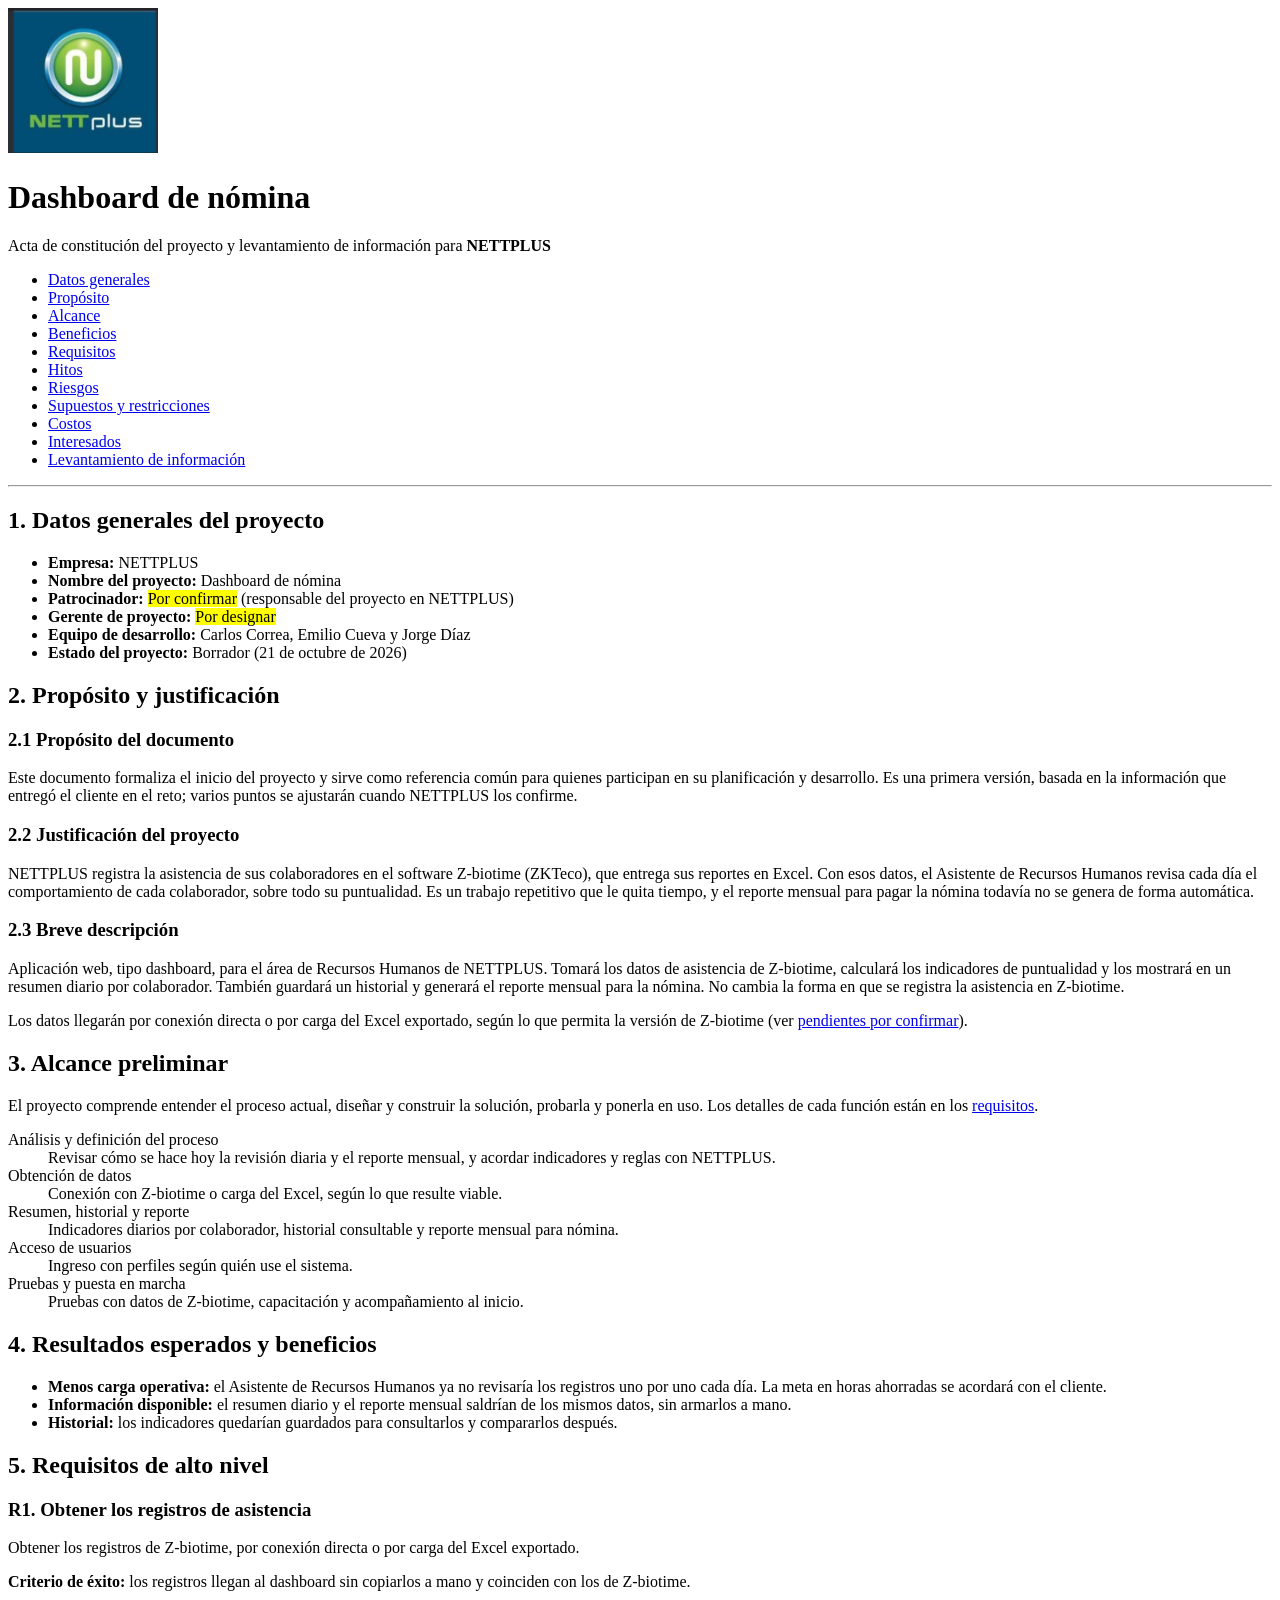
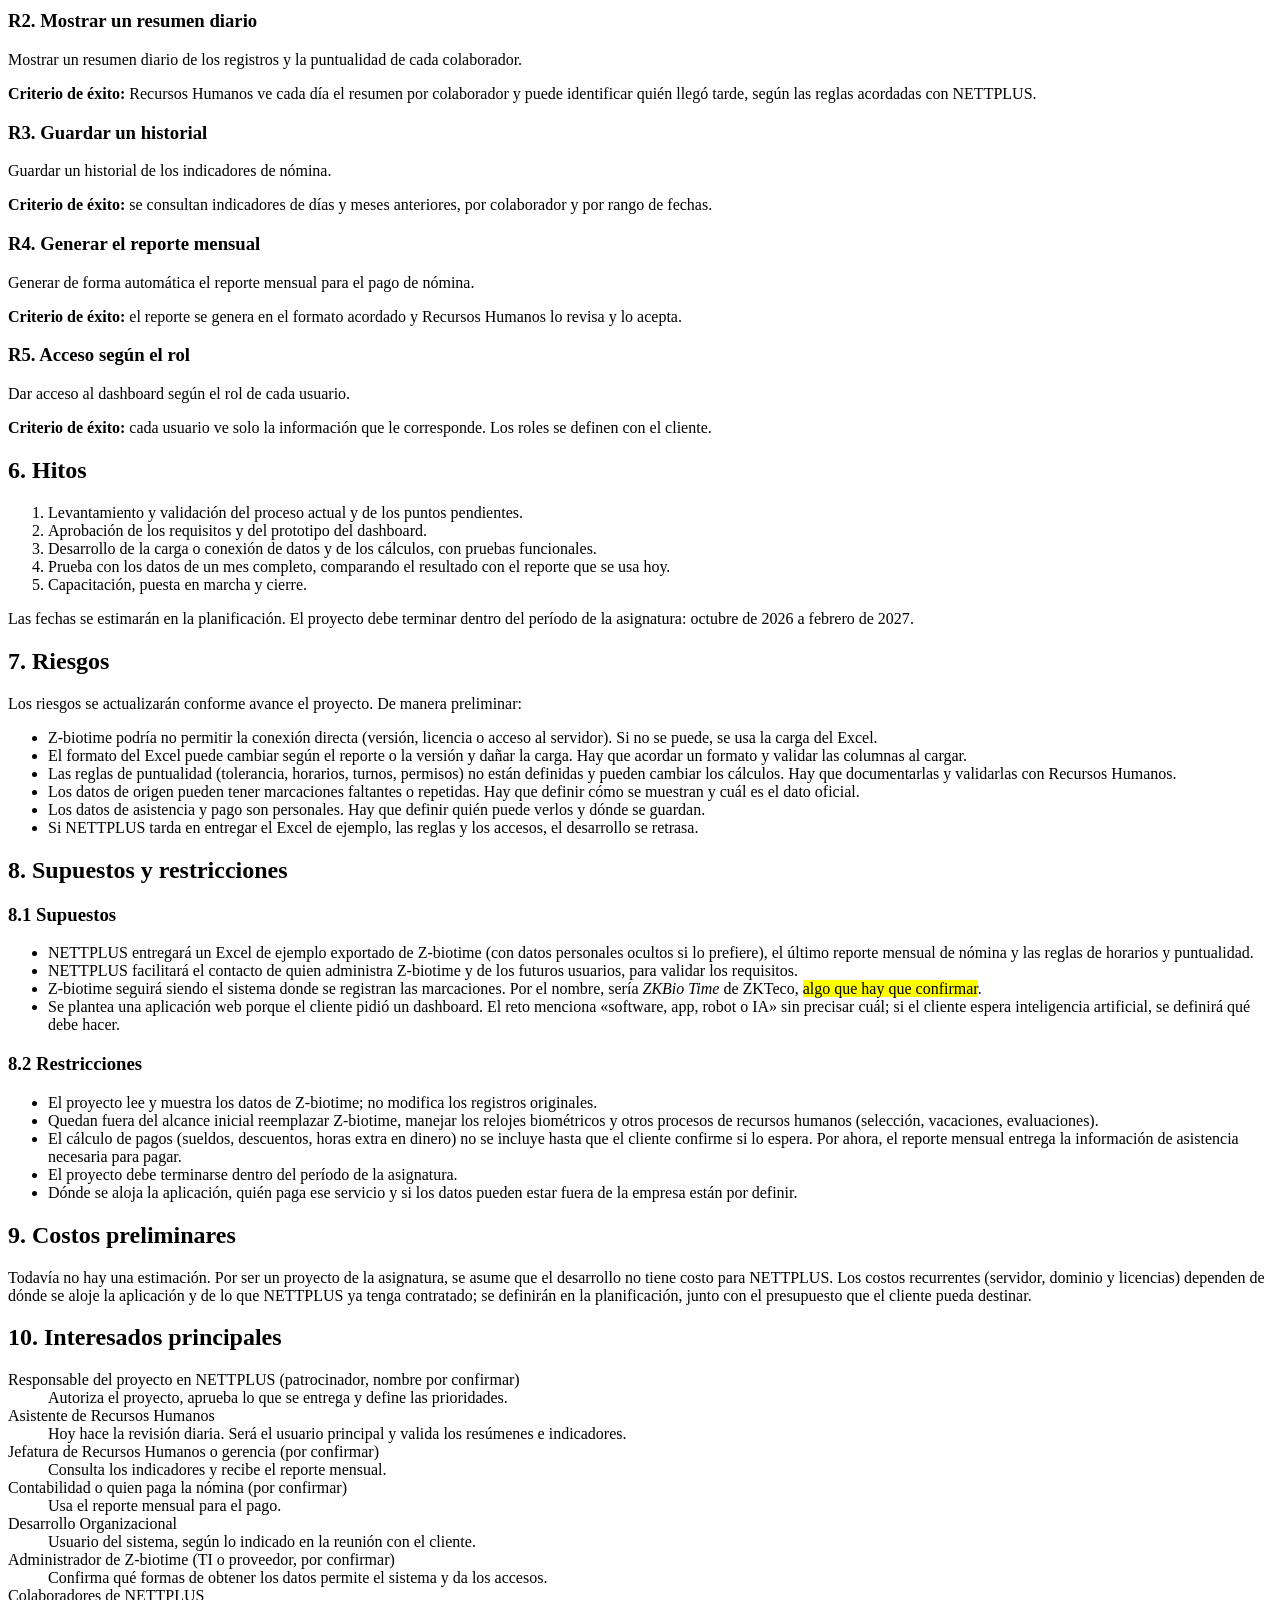
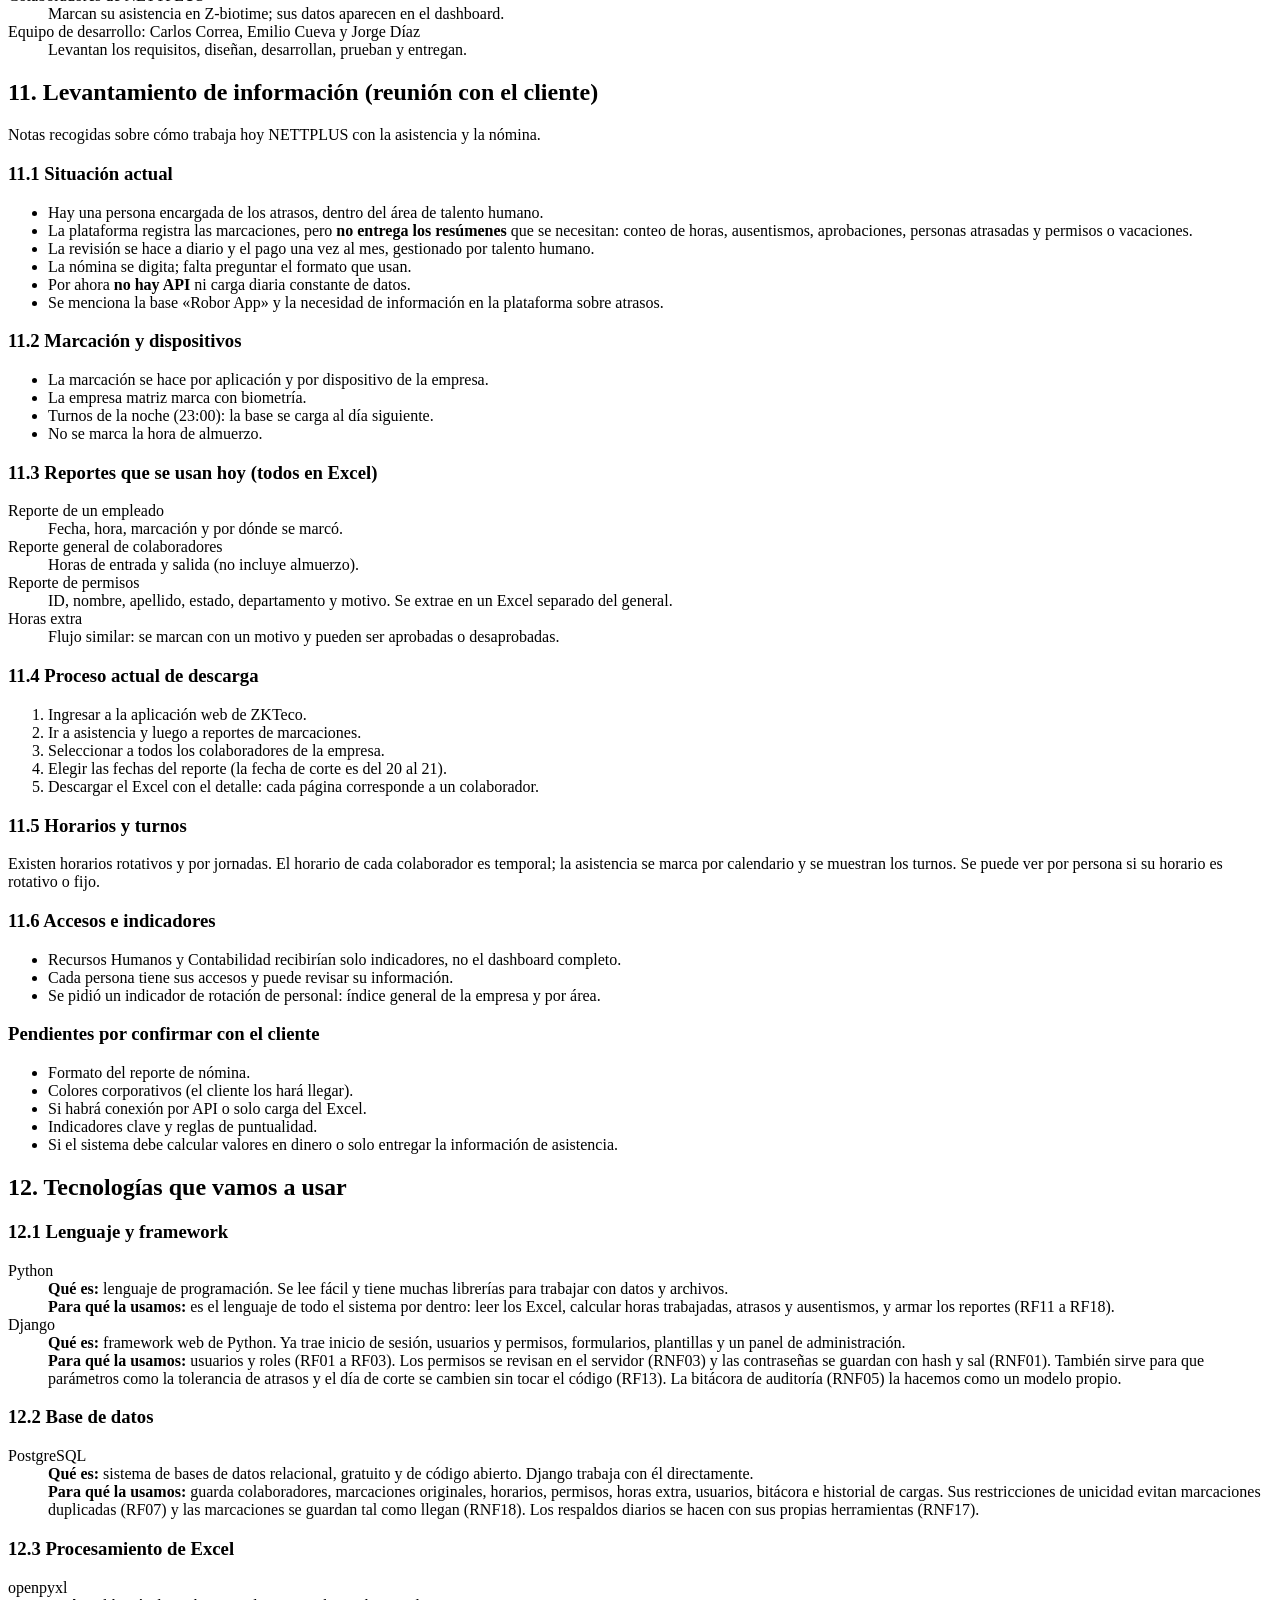
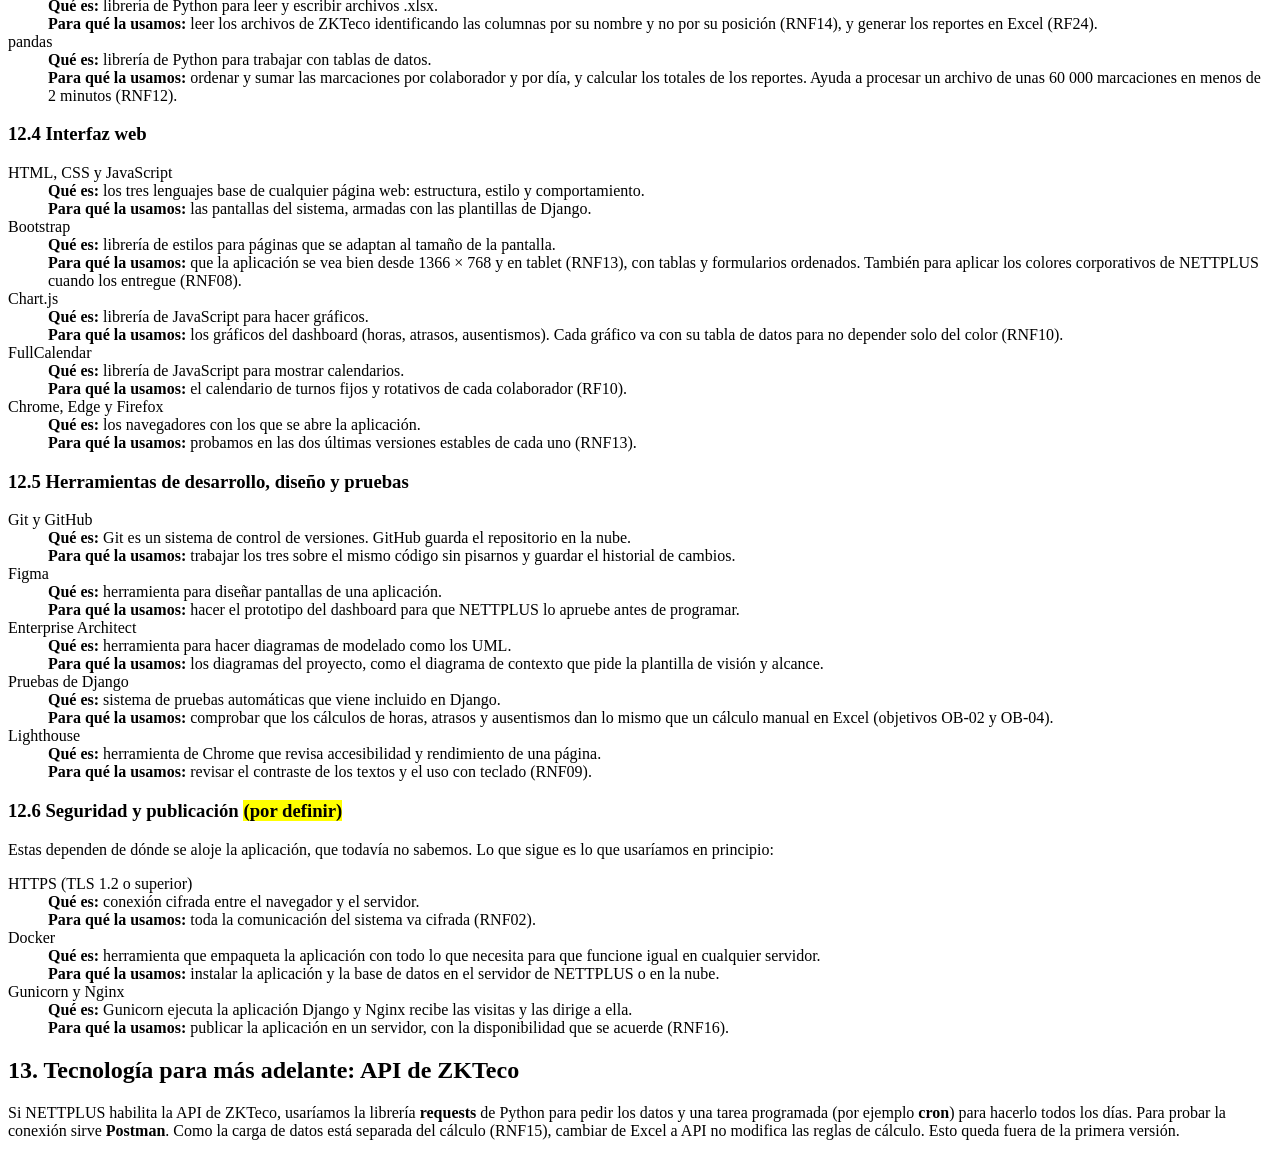
==== proyectoweb/index.html @ 92bdc008 "agrego index.html con el acta y el levantamiento de informacion" ====
<!DOCTYPE html>
<html lang="es">
<head>
  <meta charset="UTF-8">
  <meta name="viewport" content="width=device-width, initial-scale=1.0">
  <title>Dashboard de nómina – NETTPLUS</title>
</head>
<body>

  <header id="inicio">
    <img src="img/Logo.png" alt="Logo del proyecto" width="150">
    <h1>Dashboard de nómina</h1>
    <p>Acta de constitución del proyecto y levantamiento de información para <strong>NETTPLUS</strong></p>

    <nav>
      <ul>
        <li><a href="#datos-generales">Datos generales</a></li>
        <li><a href="#proposito">Propósito</a></li>
        <li><a href="#alcance">Alcance</a></li>
        <li><a href="#beneficios">Beneficios</a></li>
        <li><a href="#requisitos">Requisitos</a></li>
        <li><a href="#hitos">Hitos</a></li>
        <li><a href="#riesgos">Riesgos</a></li>
        <li><a href="#supuestos">Supuestos y restricciones</a></li>
        <li><a href="#costos">Costos</a></li>
        <li><a href="#interesados">Interesados</a></li>
        <li><a href="#levantamiento">Levantamiento de información</a></li>
      </ul>
    </nav>
  </header>
  <hr>
  <main>

    <section id="datos-generales">
      <h2>1. Datos generales del proyecto</h2>
      <ul>
        <li><strong>Empresa:</strong> NETTPLUS</li>
        <li><strong>Nombre del proyecto:</strong> Dashboard de nómina</li>
        <li><strong>Patrocinador:</strong> <mark>Por confirmar</mark> (responsable del proyecto en NETTPLUS)</li>
        <li><strong>Gerente de proyecto:</strong> <mark>Por designar</mark></li>
        <li><strong>Equipo de desarrollo:</strong> Carlos Correa, Emilio Cueva y Jorge Díaz</li>
        <li><strong>Estado del proyecto:</strong> Borrador (<time datetime="2026-10-21">21 de octubre de 2026</time>)</li>
      </ul>
    </section>

    <section id="proposito">
      <h2>2. Propósito y justificación</h2>

      <article>
        <h3>2.1 Propósito del documento</h3>
        <p>
          Este documento formaliza el inicio del proyecto y sirve como referencia común para quienes participan en su
          planificación y desarrollo. Es una primera versión, basada en la información que entregó el cliente en el reto;
          varios puntos se ajustarán cuando NETTPLUS los confirme.
        </p>
      </article>

      <article>
        <h3>2.2 Justificación del proyecto</h3>
        <p>
          NETTPLUS registra la asistencia de sus colaboradores en el software Z-biotime (ZKTeco), que entrega sus reportes en
          Excel. Con esos datos, el Asistente de Recursos Humanos revisa cada día el comportamiento de cada colaborador,
          sobre todo su puntualidad. Es un trabajo repetitivo que le quita tiempo, y el reporte mensual para pagar la
          nómina todavía no se genera de forma automática.
        </p>
      </article>

      <article>
        <h3>2.3 Breve descripción</h3>
        <p>
          Aplicación web, tipo dashboard, para el área de Recursos Humanos de NETTPLUS. Tomará los datos de asistencia de
          Z-biotime, calculará los indicadores de puntualidad y los mostrará en un resumen diario por colaborador. También
          guardará un historial y generará el reporte mensual para la nómina. No cambia la forma en que se registra la
          asistencia en Z-biotime.
        </p>
        <p>
          Los datos llegarán por conexión directa o por carga del Excel exportado, según lo que permita la versión de
          Z-biotime (ver <a href="#pendientes">pendientes por confirmar</a>).
        </p>
      </article>
    </section>

    <section id="alcance">
      <h2>3. Alcance preliminar</h2>
      <p>
        El proyecto comprende entender el proceso actual, diseñar y construir la solución, probarla y ponerla en uso.
        Los detalles de cada función están en los <a href="#requisitos">requisitos</a>.
      </p>
      <dl>
        <dt>Análisis y definición del proceso</dt>
        <dd>Revisar cómo se hace hoy la revisión diaria y el reporte mensual, y acordar indicadores y reglas con NETTPLUS.</dd>

        <dt>Obtención de datos</dt>
        <dd>Conexión con Z-biotime o carga del Excel, según lo que resulte viable.</dd>

        <dt>Resumen, historial y reporte</dt>
        <dd>Indicadores diarios por colaborador, historial consultable y reporte mensual para nómina.</dd>

        <dt>Acceso de usuarios</dt>
        <dd>Ingreso con perfiles según quién use el sistema.</dd>

        <dt>Pruebas y puesta en marcha</dt>
        <dd>Pruebas con datos de Z-biotime, capacitación y acompañamiento al inicio.</dd>
      </dl>
    </section>

    <section id="beneficios">
      <h2>4. Resultados esperados y beneficios</h2>
      <ul>
        <li><strong>Menos carga operativa:</strong> el Asistente de Recursos Humanos ya no revisaría los registros uno por uno cada día. La meta en horas ahorradas se acordará con el cliente.</li>
        <li><strong>Información disponible:</strong> el resumen diario y el reporte mensual saldrían de los mismos datos, sin armarlos a mano.</li>
        <li><strong>Historial:</strong> los indicadores quedarían guardados para consultarlos y compararlos después.</li>
      </ul>
    </section>

    <section id="requisitos">
      <h2>5. Requisitos de alto nivel</h2>

      <article>
        <h3>R1. Obtener los registros de asistencia</h3>
        <p>Obtener los registros de Z-biotime, por conexión directa o por carga del Excel exportado.</p>
        <p><strong>Criterio de éxito:</strong> los registros llegan al dashboard sin copiarlos a mano y coinciden con los de Z-biotime.</p>
      </article>

      <article>
        <h3>R2. Mostrar un resumen diario</h3>
        <p>Mostrar un resumen diario de los registros y la puntualidad de cada colaborador.</p>
        <p><strong>Criterio de éxito:</strong> Recursos Humanos ve cada día el resumen por colaborador y puede identificar quién llegó tarde, según las reglas acordadas con NETTPLUS.</p>
      </article>

      <article>
        <h3>R3. Guardar un historial</h3>
        <p>Guardar un historial de los indicadores de nómina.</p>
        <p><strong>Criterio de éxito:</strong> se consultan indicadores de días y meses anteriores, por colaborador y por rango de fechas.</p>
      </article>

      <article>
        <h3>R4. Generar el reporte mensual</h3>
        <p>Generar de forma automática el reporte mensual para el pago de nómina.</p>
        <p><strong>Criterio de éxito:</strong> el reporte se genera en el formato acordado y Recursos Humanos lo revisa y lo acepta.</p>
      </article>

      <article>
        <h3>R5. Acceso según el rol</h3>
        <p>Dar acceso al dashboard según el rol de cada usuario.</p>
        <p><strong>Criterio de éxito:</strong> cada usuario ve solo la información que le corresponde. Los roles se definen con el cliente.</p>
      </article>
    </section>

    <section id="hitos">
      <h2>6. Hitos</h2>
      <ol>
        <li>Levantamiento y validación del proceso actual y de los puntos pendientes.</li>
        <li>Aprobación de los requisitos y del prototipo del dashboard.</li>
        <li>Desarrollo de la carga o conexión de datos y de los cálculos, con pruebas funcionales.</li>
        <li>Prueba con los datos de un mes completo, comparando el resultado con el reporte que se usa hoy.</li>
        <li>Capacitación, puesta en marcha y cierre.</li>
      </ol>
      <p>
        Las fechas se estimarán en la planificación. El proyecto debe terminar dentro del período de la asignatura:
        <time datetime="2026-10">octubre de 2026</time> a <time datetime="2027-02">febrero de 2027</time>.
      </p>
    </section>

    <section id="riesgos">
      <h2>7. Riesgos</h2>
      <p>Los riesgos se actualizarán conforme avance el proyecto. De manera preliminar:</p>
      <ul>
        <li>Z-biotime podría no permitir la conexión directa (versión, licencia o acceso al servidor). Si no se puede, se usa la carga del Excel.</li>
        <li>El formato del Excel puede cambiar según el reporte o la versión y dañar la carga. Hay que acordar un formato y validar las columnas al cargar.</li>
        <li>Las reglas de puntualidad (tolerancia, horarios, turnos, permisos) no están definidas y pueden cambiar los cálculos. Hay que documentarlas y validarlas con Recursos Humanos.</li>
        <li>Los datos de origen pueden tener marcaciones faltantes o repetidas. Hay que definir cómo se muestran y cuál es el dato oficial.</li>
        <li>Los datos de asistencia y pago son personales. Hay que definir quién puede verlos y dónde se guardan.</li>
        <li>Si NETTPLUS tarda en entregar el Excel de ejemplo, las reglas y los accesos, el desarrollo se retrasa.</li>
      </ul>
    </section>

    <section id="supuestos">
      <h2>8. Supuestos y restricciones</h2>

      <article>
        <h3>8.1 Supuestos</h3>
        <ul>
          <li>NETTPLUS entregará un Excel de ejemplo exportado de Z-biotime (con datos personales ocultos si lo prefiere), el último reporte mensual de nómina y las reglas de horarios y puntualidad.</li>
          <li>NETTPLUS facilitará el contacto de quien administra Z-biotime y de los futuros usuarios, para validar los requisitos.</li>
          <li>Z-biotime seguirá siendo el sistema donde se registran las marcaciones. Por el nombre, sería <cite>ZKBio Time</cite> de ZKTeco, <mark>algo que hay que confirmar</mark>.</li>
          <li>Se plantea una aplicación web porque el cliente pidió un dashboard. El reto menciona «software, app, robot o IA» sin precisar cuál; si el cliente espera inteligencia artificial, se definirá qué debe hacer.</li>
        </ul>
      </article>

      <article>
        <h3>8.2 Restricciones</h3>
        <ul>
          <li>El proyecto lee y muestra los datos de Z-biotime; no modifica los registros originales.</li>
          <li>Quedan fuera del alcance inicial reemplazar Z-biotime, manejar los relojes biométricos y otros procesos de recursos humanos (selección, vacaciones, evaluaciones).</li>
          <li>El cálculo de pagos (sueldos, descuentos, horas extra en dinero) no se incluye hasta que el cliente confirme si lo espera. Por ahora, el reporte mensual entrega la información de asistencia necesaria para pagar.</li>
          <li>El proyecto debe terminarse dentro del período de la asignatura.</li>
          <li>Dónde se aloja la aplicación, quién paga ese servicio y si los datos pueden estar fuera de la empresa están por definir.</li>
        </ul>
      </article>
    </section>

    <section id="costos">
      <h2>9. Costos preliminares</h2>
      <p>
        Todavía no hay una estimación. Por ser un proyecto de la asignatura, se asume que el desarrollo no tiene costo
        para NETTPLUS. Los costos recurrentes (servidor, dominio y licencias) dependen de dónde se aloje la aplicación y
        de lo que NETTPLUS ya tenga contratado; se definirán en la planificación, junto con el presupuesto que el cliente
        pueda destinar.
      </p>
    </section>

    <section id="interesados">
      <h2>10. Interesados principales</h2>
      <dl>
        <dt>Responsable del proyecto en NETTPLUS (patrocinador, nombre por confirmar)</dt>
        <dd>Autoriza el proyecto, aprueba lo que se entrega y define las prioridades.</dd>

        <dt>Asistente de Recursos Humanos</dt>
        <dd>Hoy hace la revisión diaria. Será el usuario principal y valida los resúmenes e indicadores.</dd>

        <dt>Jefatura de Recursos Humanos o gerencia (por confirmar)</dt>
        <dd>Consulta los indicadores y recibe el reporte mensual.</dd>

        <dt>Contabilidad o quien paga la nómina (por confirmar)</dt>
        <dd>Usa el reporte mensual para el pago.</dd>

        <dt>Desarrollo Organizacional</dt>
        <dd>Usuario del sistema, según lo indicado en la reunión con el cliente.</dd>

        <dt>Administrador de Z-biotime (TI o proveedor, por confirmar)</dt>
        <dd>Confirma qué formas de obtener los datos permite el sistema y da los accesos.</dd>

        <dt>Colaboradores de NETTPLUS</dt>
        <dd>Marcan su asistencia en Z-biotime; sus datos aparecen en el dashboard.</dd>

        <dt>Equipo de desarrollo: Carlos Correa, Emilio Cueva y Jorge Díaz</dt>
        <dd>Levantan los requisitos, diseñan, desarrollan, prueban y entregan.</dd>
      </dl>
    </section>

    <section id="levantamiento">
      <h2>11. Levantamiento de información (reunión con el cliente)</h2>
      <p>Notas recogidas sobre cómo trabaja hoy NETTPLUS con la asistencia y la nómina.</p>

      <article>
        <h3>11.1 Situación actual</h3>
        <ul>
          <li>Hay una persona encargada de los atrasos, dentro del área de talento humano.</li>
          <li>La plataforma registra las marcaciones, pero <strong>no entrega los resúmenes</strong> que se necesitan: conteo de horas, ausentismos, aprobaciones, personas atrasadas y permisos o vacaciones.</li>
          <li>La revisión se hace a diario y el pago una vez al mes, gestionado por talento humano.</li>
          <li>La nómina se digita; falta preguntar el formato que usan.</li>
          <li>Por ahora <strong>no hay API</strong> ni carga diaria constante de datos.</li>
          <li>Se menciona la base «Robor App» y la necesidad de información en la plataforma sobre atrasos.</li>
        </ul>
      </article>

      <article>
        <h3>11.2 Marcación y dispositivos</h3>
        <ul>
          <li>La marcación se hace por aplicación y por dispositivo de la empresa.</li>
          <li>La empresa matriz marca con biometría.</li>
          <li>Turnos de la noche (23:00): la base se carga al día siguiente.</li>
          <li>No se marca la hora de almuerzo.</li>
        </ul>
      </article>

      <article>
        <h3>11.3 Reportes que se usan hoy (todos en Excel)</h3>
        <dl>
          <dt>Reporte de un empleado</dt>
          <dd>Fecha, hora, marcación y por dónde se marcó.</dd>

          <dt>Reporte general de colaboradores</dt>
          <dd>Horas de entrada y salida (no incluye almuerzo).</dd>

          <dt>Reporte de permisos</dt>
          <dd>ID, nombre, apellido, estado, departamento y motivo. Se extrae en un Excel separado del general.</dd>

          <dt>Horas extra</dt>
          <dd>Flujo similar: se marcan con un motivo y pueden ser aprobadas o desaprobadas.</dd>
        </dl>
      </article>

      <article>
        <h3>11.4 Proceso actual de descarga</h3>
        <ol>
          <li>Ingresar a la aplicación web de ZKTeco.</li>
          <li>Ir a asistencia y luego a reportes de marcaciones.</li>
          <li>Seleccionar a todos los colaboradores de la empresa.</li>
          <li>Elegir las fechas del reporte (la fecha de corte es del 20 al 21).</li>
          <li>Descargar el Excel con el detalle: cada página corresponde a un colaborador.</li>
        </ol>
      </article>

      <article>
        <h3>11.5 Horarios y turnos</h3>
        <p>
          Existen horarios rotativos y por jornadas. El horario de cada colaborador es temporal; la asistencia se marca
          por calendario y se muestran los turnos. Se puede ver por persona si su horario es rotativo o fijo.
        </p>
      </article>

      <article>
        <h3>11.6 Accesos e indicadores</h3>
        <ul>
          <li>Recursos Humanos y Contabilidad recibirían solo indicadores, no el dashboard completo.</li>
          <li>Cada persona tiene sus accesos y puede revisar su información.</li>
          <li>Se pidió un indicador de rotación de personal: índice general de la empresa y por área.</li>
        </ul>
      </article>

      <article id="pendientes">
        <h3>Pendientes por confirmar con el cliente</h3>
        <ul>
          <li>Formato del reporte de nómina.</li>
          <li>Colores corporativos (el cliente los hará llegar).</li>
          <li>Si habrá conexión por API o solo carga del Excel.</li>
          <li>Indicadores clave y reglas de puntualidad.</li>
          <li>Si el sistema debe calcular valores en dinero o solo entregar la información de asistencia.</li>
        </ul>
      </article>
    </section>

      <section id="tecnologias">
      <h2>12. Tecnologías que vamos a usar</h2>

      <article id="lenguaje-framework">
        <h3>12.1 Lenguaje y framework</h3>
        <dl>
          <dt>Python</dt>
          <dd><strong>Qué es:</strong> lenguaje de programación. Se lee fácil y tiene muchas librerías para trabajar con datos y archivos.</dd>
          <dd><strong>Para qué la usamos:</strong> es el lenguaje de todo el sistema por dentro: leer los Excel, calcular horas trabajadas, atrasos y ausentismos, y armar los reportes (RF11 a RF18).</dd>

          <dt>Django</dt>
          <dd><strong>Qué es:</strong> framework web de Python. Ya trae inicio de sesión, usuarios y permisos, formularios, plantillas y un panel de administración.</dd>
          <dd><strong>Para qué la usamos:</strong> usuarios y roles (RF01 a RF03). Los permisos se revisan en el servidor (RNF03) y las contraseñas se guardan con hash y sal (RNF01). También sirve para que parámetros como la tolerancia de atrasos y el día de corte se cambien sin tocar el código (RF13). La bitácora de auditoría (RNF05) la hacemos como un modelo propio.</dd>
        </dl>
      </article>

      <article id="base-de-datos">
        <h3>12.2 Base de datos</h3>
        <dl>
          <dt>PostgreSQL</dt>
          <dd><strong>Qué es:</strong> sistema de bases de datos relacional, gratuito y de código abierto. Django trabaja con él directamente.</dd>
          <dd><strong>Para qué la usamos:</strong> guarda colaboradores, marcaciones originales, horarios, permisos, horas extra, usuarios, bitácora e historial de cargas. Sus restricciones de unicidad evitan marcaciones duplicadas (RF07) y las marcaciones se guardan tal como llegan (RNF18). Los respaldos diarios se hacen con sus propias herramientas (RNF17).</dd>
        </dl>
      </article>

      <article id="procesamiento-excel">
        <h3>12.3 Procesamiento de Excel</h3>
        <dl>
          <dt>openpyxl</dt>
          <dd><strong>Qué es:</strong> librería de Python para leer y escribir archivos .xlsx.</dd>
          <dd><strong>Para qué la usamos:</strong> leer los archivos de ZKTeco identificando las columnas por su nombre y no por su posición (RNF14), y generar los reportes en Excel (RF24).</dd>

          <dt>pandas</dt>
          <dd><strong>Qué es:</strong> librería de Python para trabajar con tablas de datos.</dd>
          <dd><strong>Para qué la usamos:</strong> ordenar y sumar las marcaciones por colaborador y por día, y calcular los totales de los reportes. Ayuda a procesar un archivo de unas 60 000 marcaciones en menos de 2 minutos (RNF12).</dd>
        </dl>
      </article>

      <article id="interfaz-web">
        <h3>12.4 Interfaz web</h3>
        <dl>
          <dt>HTML, CSS y JavaScript</dt>
          <dd><strong>Qué es:</strong> los tres lenguajes base de cualquier página web: estructura, estilo y comportamiento.</dd>
          <dd><strong>Para qué la usamos:</strong> las pantallas del sistema, armadas con las plantillas de Django.</dd>

          <dt>Bootstrap</dt>
          <dd><strong>Qué es:</strong> librería de estilos para páginas que se adaptan al tamaño de la pantalla.</dd>
          <dd><strong>Para qué la usamos:</strong> que la aplicación se vea bien desde 1366 × 768 y en tablet (RNF13), con tablas y formularios ordenados. También para aplicar los colores corporativos de NETTPLUS cuando los entregue (RNF08).</dd>

          <dt>Chart.js</dt>
          <dd><strong>Qué es:</strong> librería de JavaScript para hacer gráficos.</dd>
          <dd><strong>Para qué la usamos:</strong> los gráficos del dashboard (horas, atrasos, ausentismos). Cada gráfico va con su tabla de datos para no depender solo del color (RNF10).</dd>

          <dt>FullCalendar</dt>
          <dd><strong>Qué es:</strong> librería de JavaScript para mostrar calendarios.</dd>
          <dd><strong>Para qué la usamos:</strong> el calendario de turnos fijos y rotativos de cada colaborador (RF10).</dd>

          <dt>Chrome, Edge y Firefox</dt>
          <dd><strong>Qué es:</strong> los navegadores con los que se abre la aplicación.</dd>
          <dd><strong>Para qué la usamos:</strong> probamos en las dos últimas versiones estables de cada uno (RNF13).</dd>
        </dl>
      </article>

      <article id="herramientas">
        <h3>12.5 Herramientas de desarrollo, diseño y pruebas</h3>
        <dl>
          <dt>Git y GitHub</dt>
          <dd><strong>Qué es:</strong> Git es un sistema de control de versiones. GitHub guarda el repositorio en la nube.</dd>
          <dd><strong>Para qué la usamos:</strong> trabajar los tres sobre el mismo código sin pisarnos y guardar el historial de cambios.</dd>

          <dt>Figma</dt>
          <dd><strong>Qué es:</strong> herramienta para diseñar pantallas de una aplicación.</dd>
          <dd><strong>Para qué la usamos:</strong> hacer el prototipo del dashboard para que NETTPLUS lo apruebe antes de programar.</dd>

          <dt>Enterprise Architect</dt>
          <dd><strong>Qué es:</strong> herramienta para hacer diagramas de modelado como los UML.</dd>
          <dd><strong>Para qué la usamos:</strong> los diagramas del proyecto, como el diagrama de contexto que pide la plantilla de visión y alcance.</dd>

          <dt>Pruebas de Django</dt>
          <dd><strong>Qué es:</strong> sistema de pruebas automáticas que viene incluido en Django.</dd>
          <dd><strong>Para qué la usamos:</strong> comprobar que los cálculos de horas, atrasos y ausentismos dan lo mismo que un cálculo manual en Excel (objetivos OB-02 y OB-04).</dd>

          <dt>Lighthouse</dt>
          <dd><strong>Qué es:</strong> herramienta de Chrome que revisa accesibilidad y rendimiento de una página.</dd>
          <dd><strong>Para qué la usamos:</strong> revisar el contraste de los textos y el uso con teclado (RNF09).</dd>
        </dl>
      </article>

      <article id="seguridad-publicacion">
        <h3>12.6 Seguridad y publicación <mark>(por definir)</mark></h3>
        <p>
          Estas dependen de dónde se aloje la aplicación, que todavía no sabemos. Lo que sigue es lo que usaríamos en
          principio:
        </p>
        <dl>
          <dt>HTTPS (TLS 1.2 o superior)</dt>
          <dd><strong>Qué es:</strong> conexión cifrada entre el navegador y el servidor.</dd>
          <dd><strong>Para qué la usamos:</strong> toda la comunicación del sistema va cifrada (RNF02).</dd>

          <dt>Docker</dt>
          <dd><strong>Qué es:</strong> herramienta que empaqueta la aplicación con todo lo que necesita para que funcione igual en cualquier servidor.</dd>
          <dd><strong>Para qué la usamos:</strong> instalar la aplicación y la base de datos en el servidor de NETTPLUS o en la nube.</dd>

          <dt>Gunicorn y Nginx</dt>
          <dd><strong>Qué es:</strong> Gunicorn ejecuta la aplicación Django y Nginx recibe las visitas y las dirige a ella.</dd>
          <dd><strong>Para qué la usamos:</strong> publicar la aplicación en un servidor, con la disponibilidad que se acuerde (RNF16).</dd>
        </dl>
      </article>
    </section>

    <section id="tecnologia-futura">
      <h2>13. Tecnología para más adelante: API de ZKTeco</h2>
      <p>
        Si NETTPLUS habilita la API de ZKTeco, usaríamos la librería <strong>requests</strong> de Python para pedir los
        datos y una tarea programada (por ejemplo <strong>cron</strong>) para hacerlo todos los días. Para probar la
        conexión sirve <strong>Postman</strong>. Como la carga de datos está separada del cálculo (RNF15), cambiar de
        Excel a API no modifica las reglas de cálculo. Esto queda fuera de la primera versión.
      </p>
    </section>

  </main>
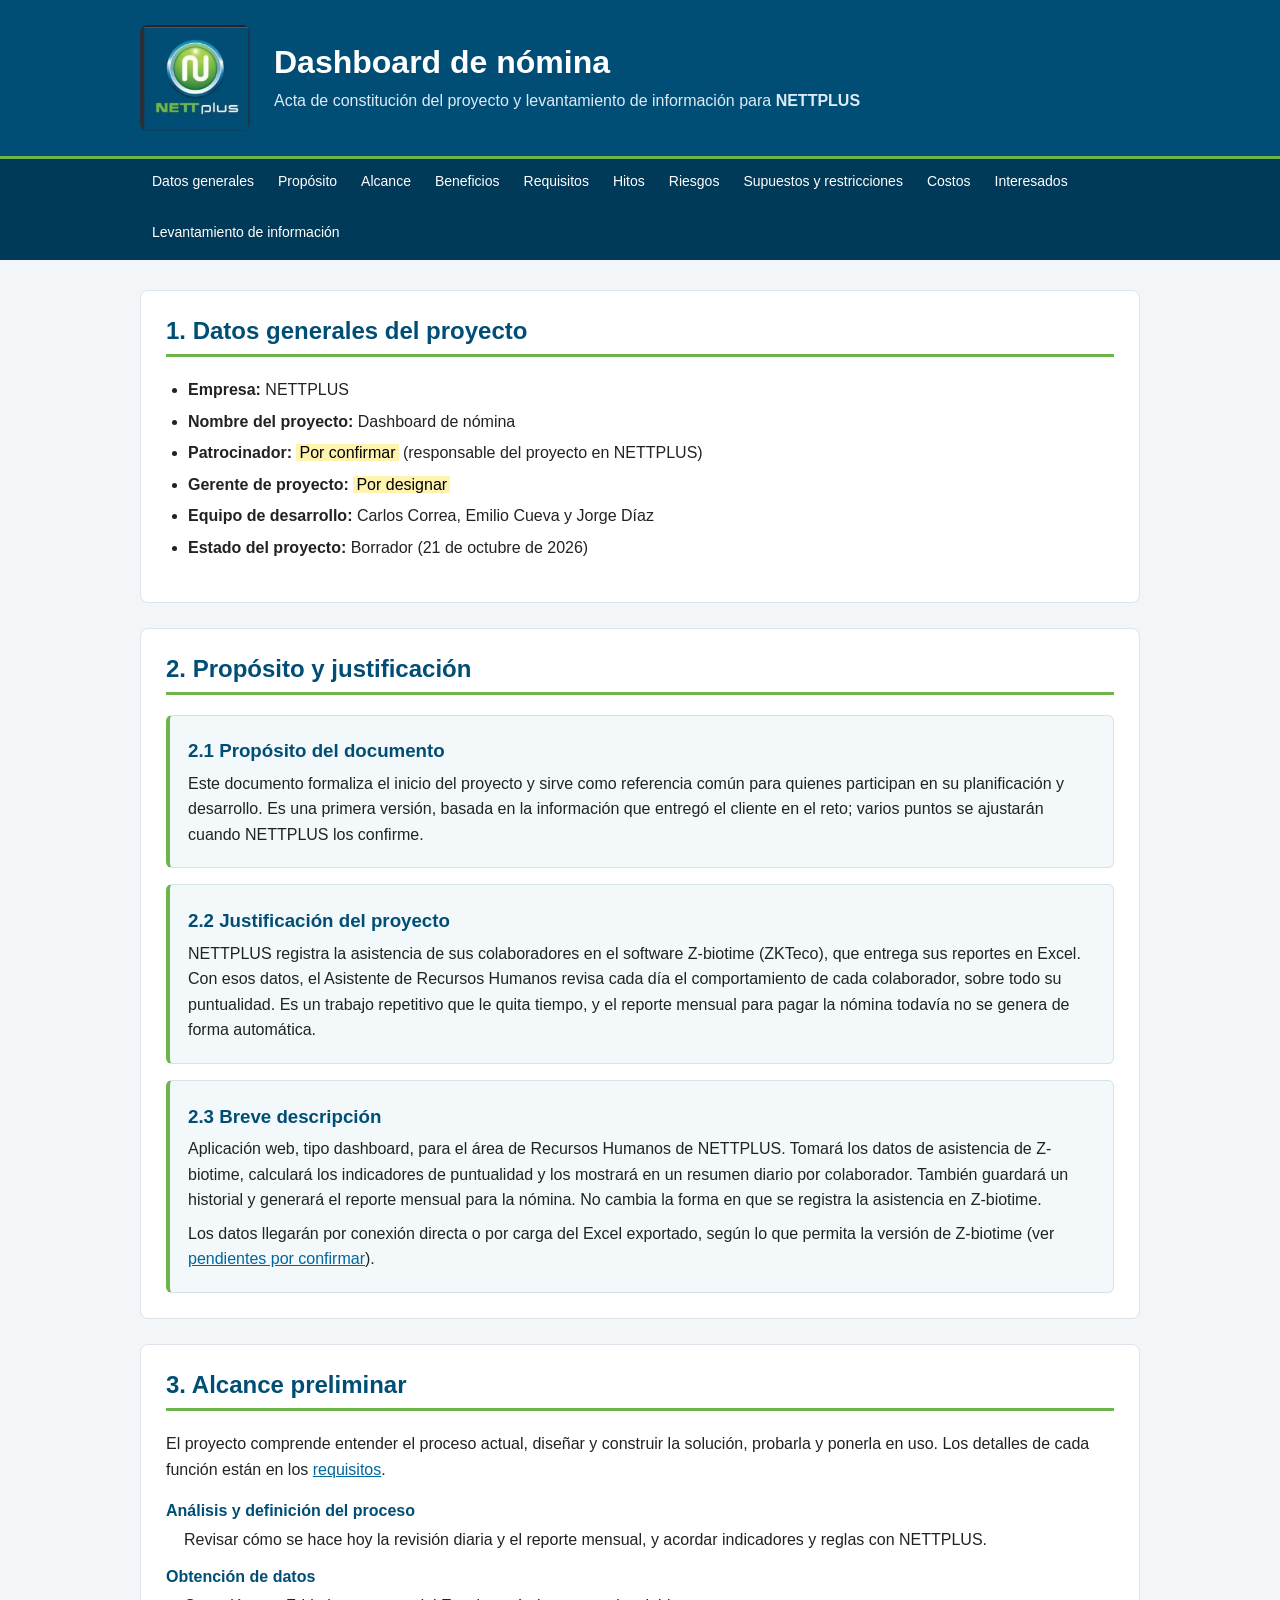
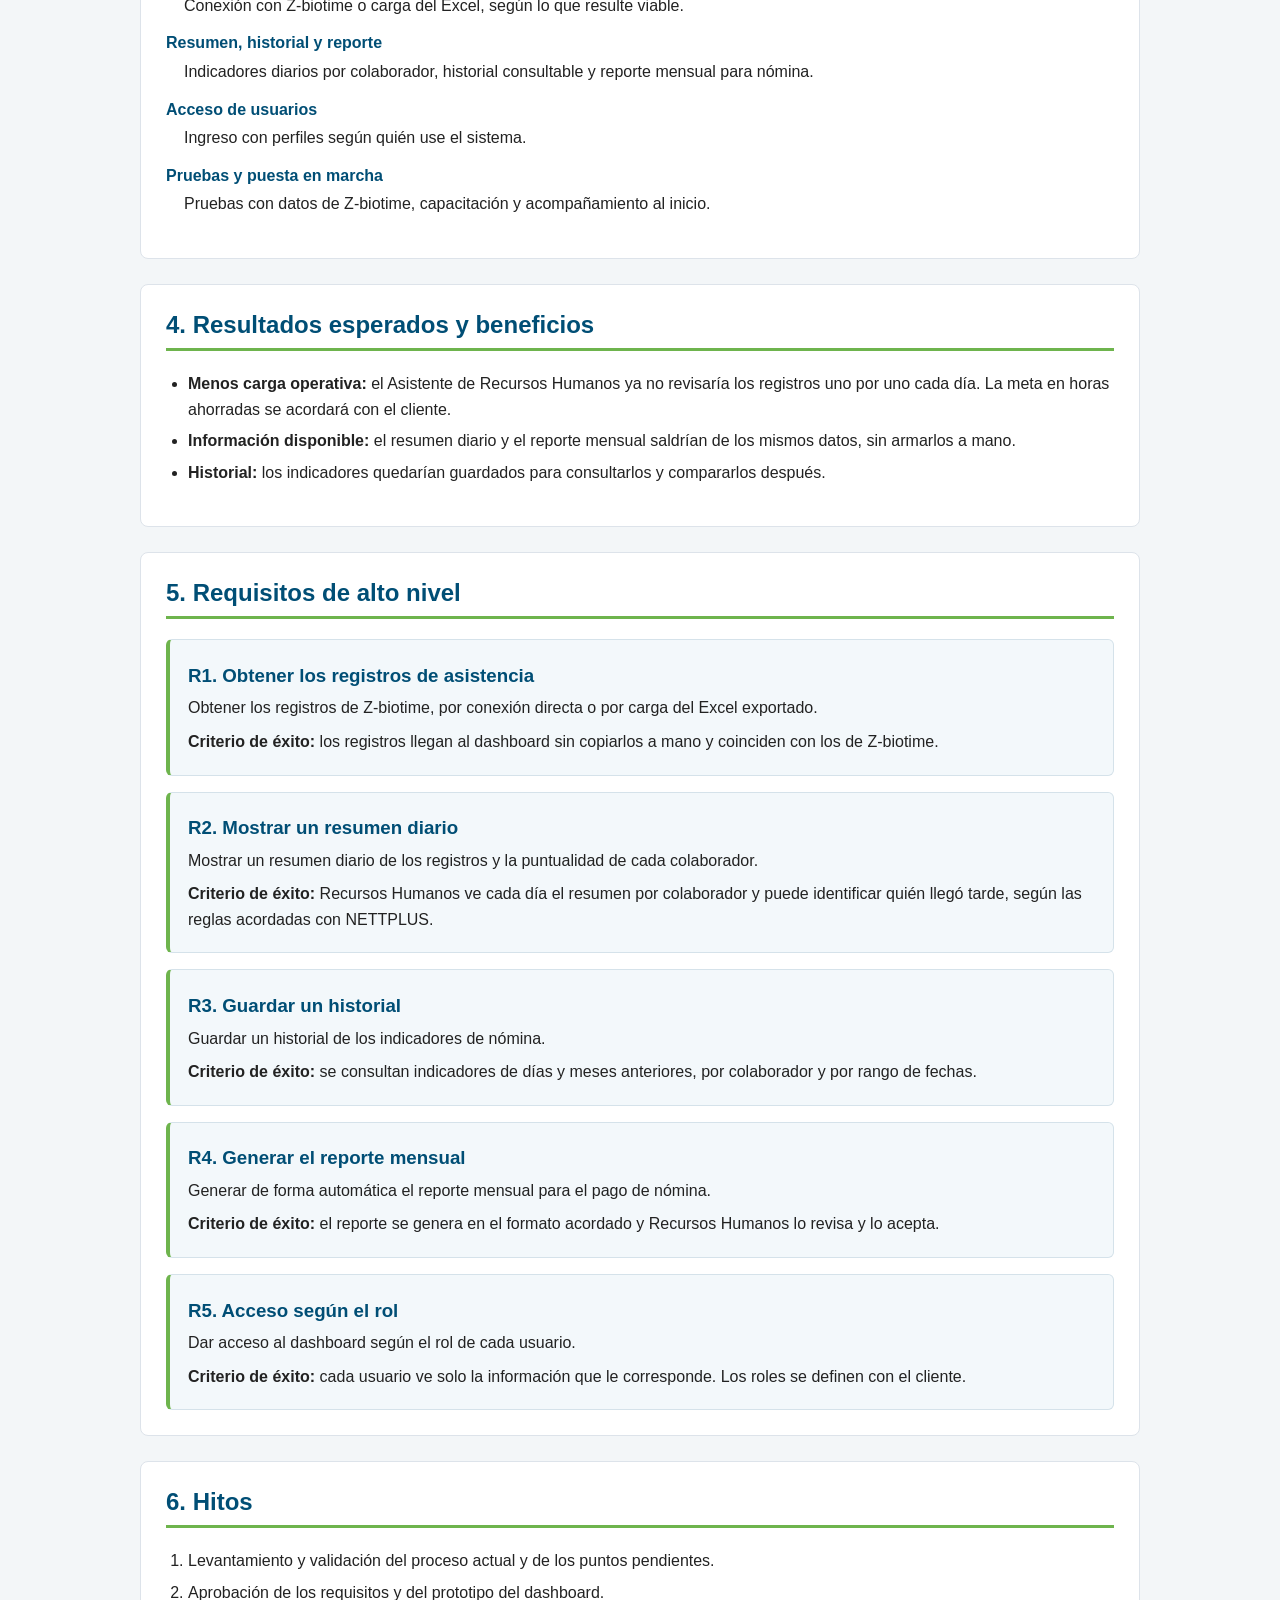
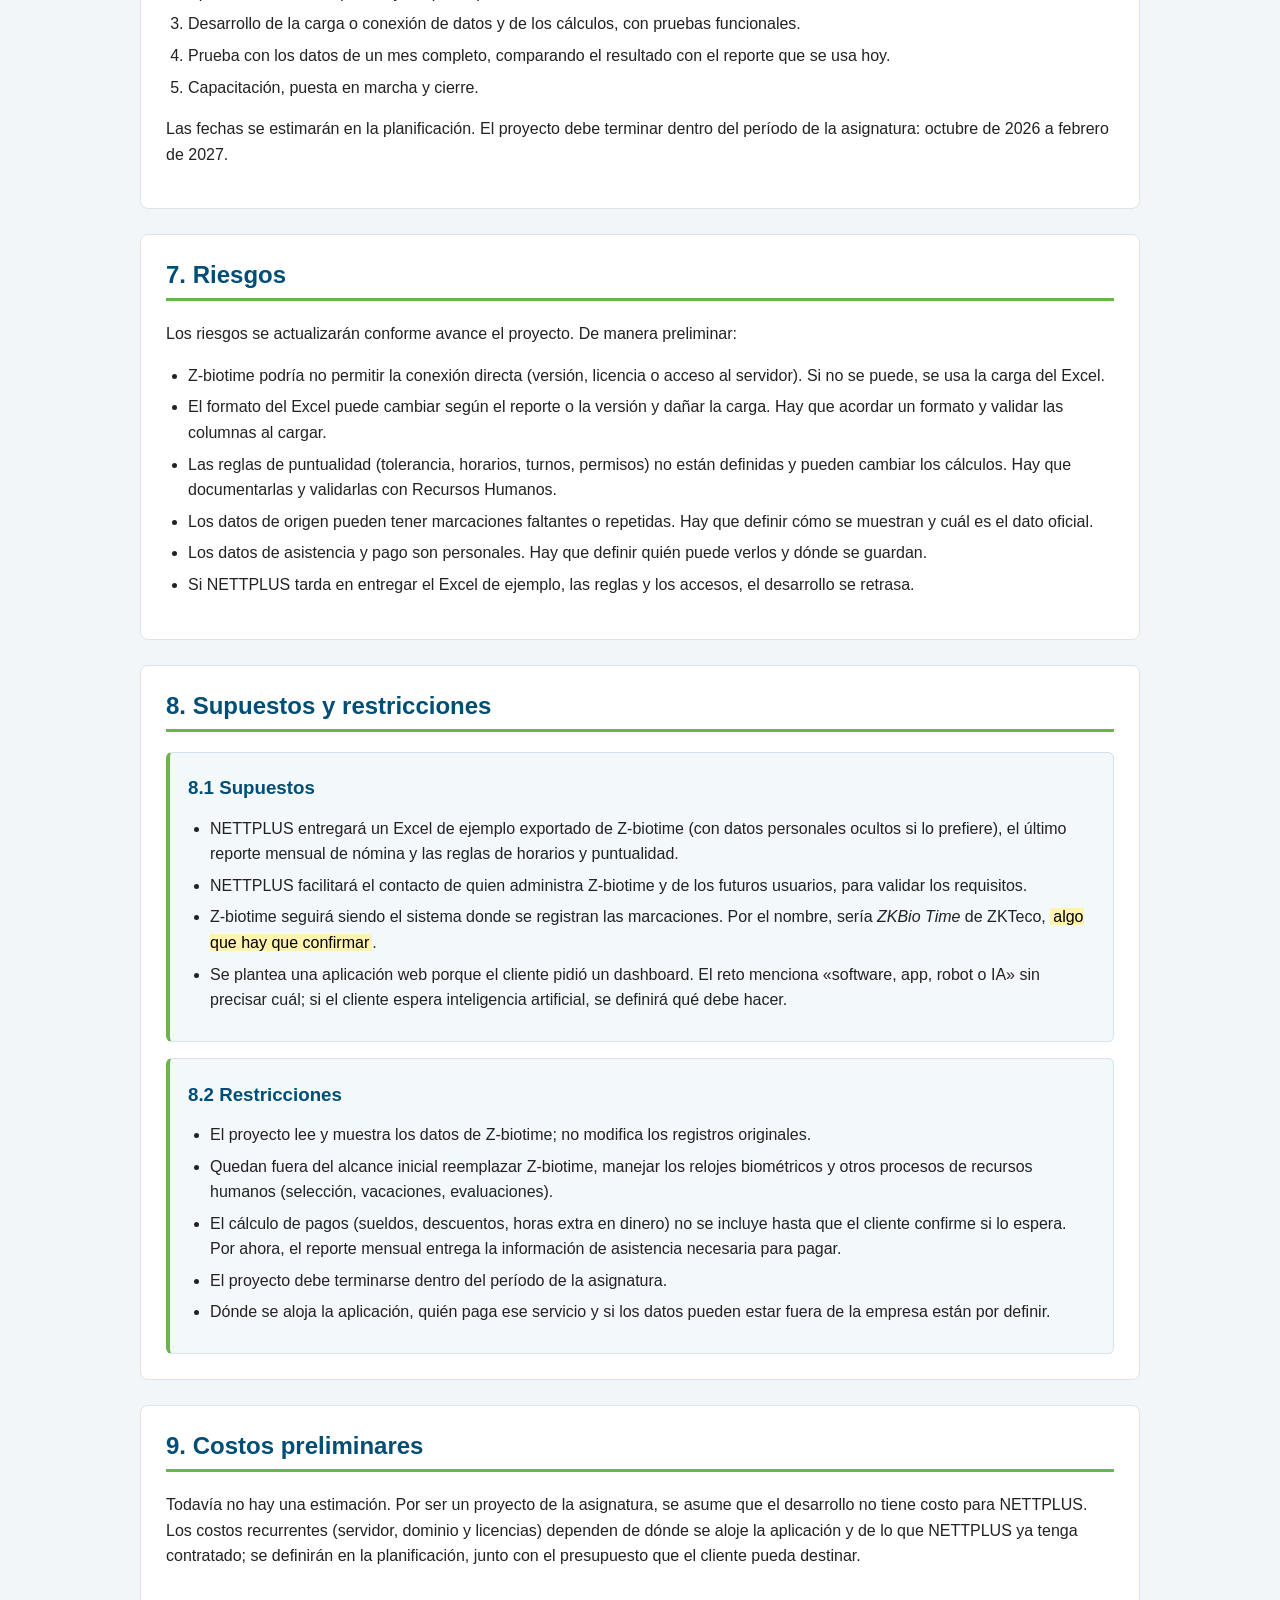
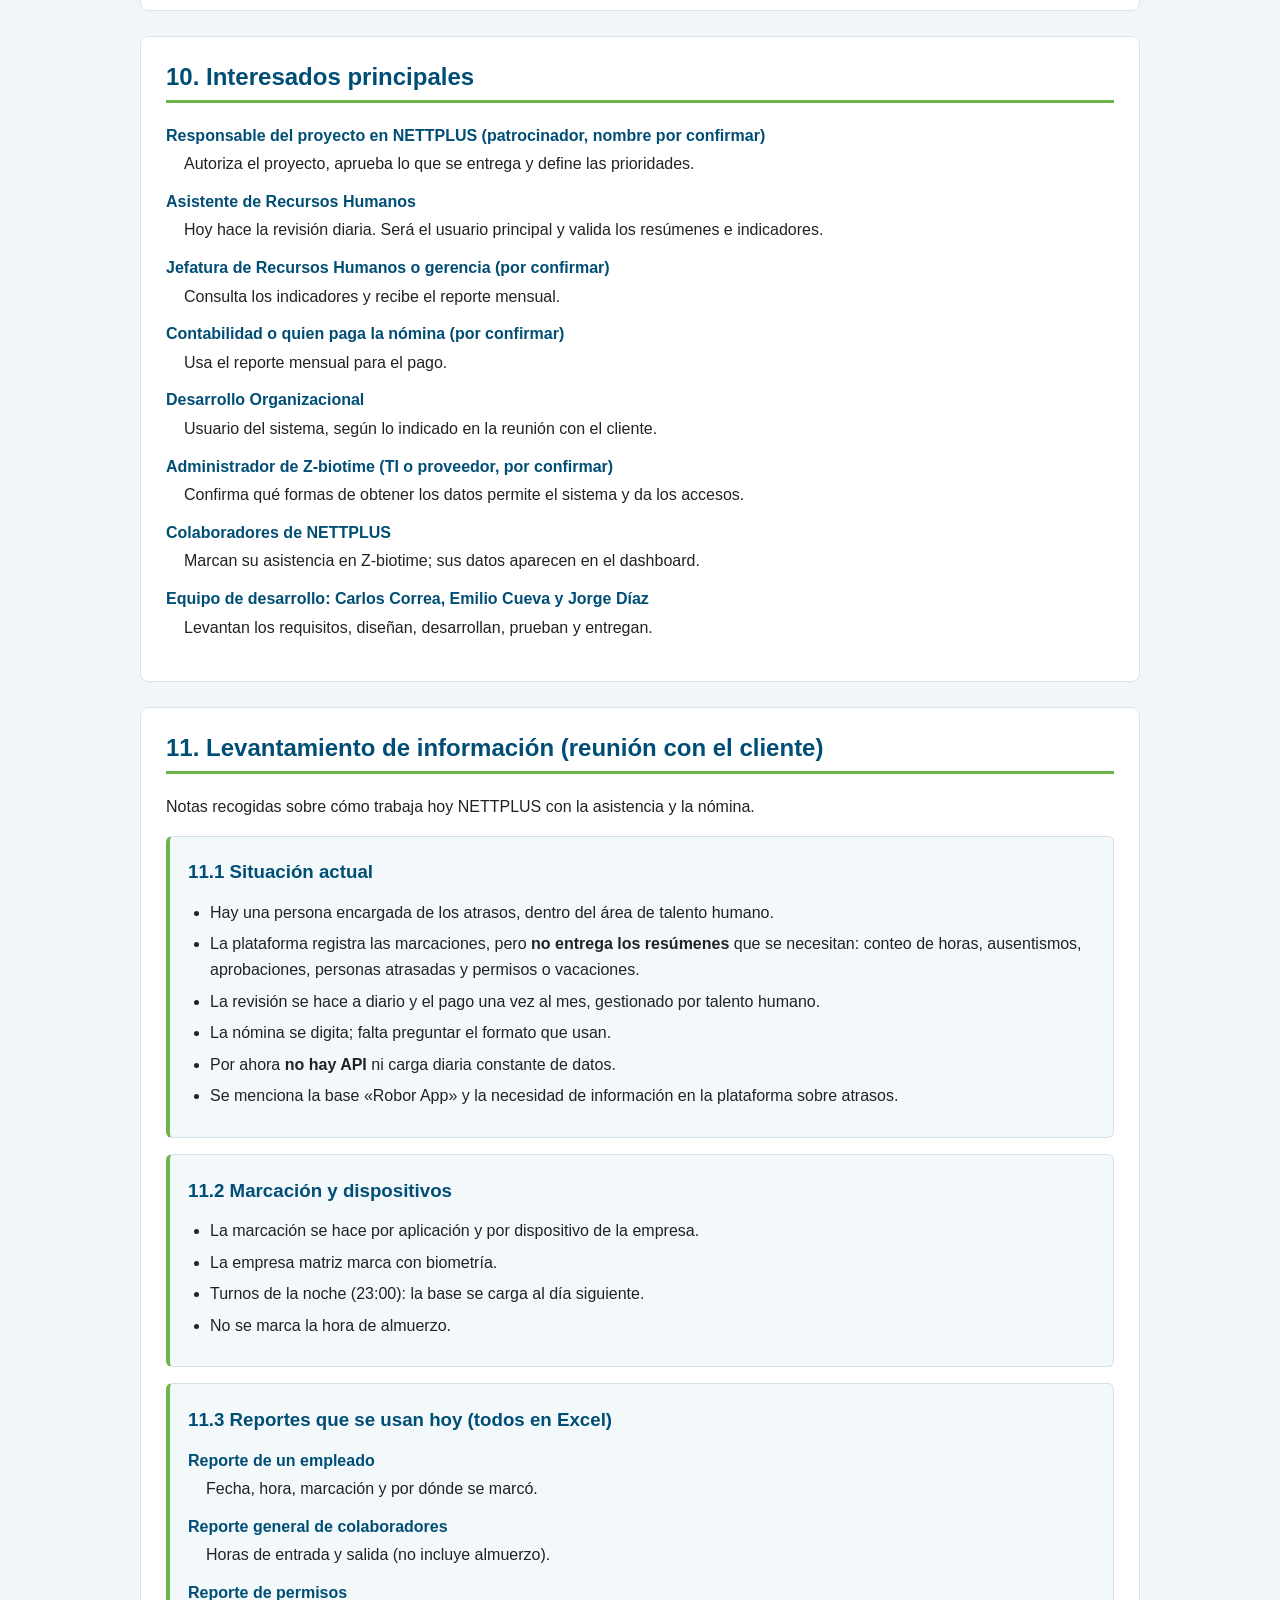
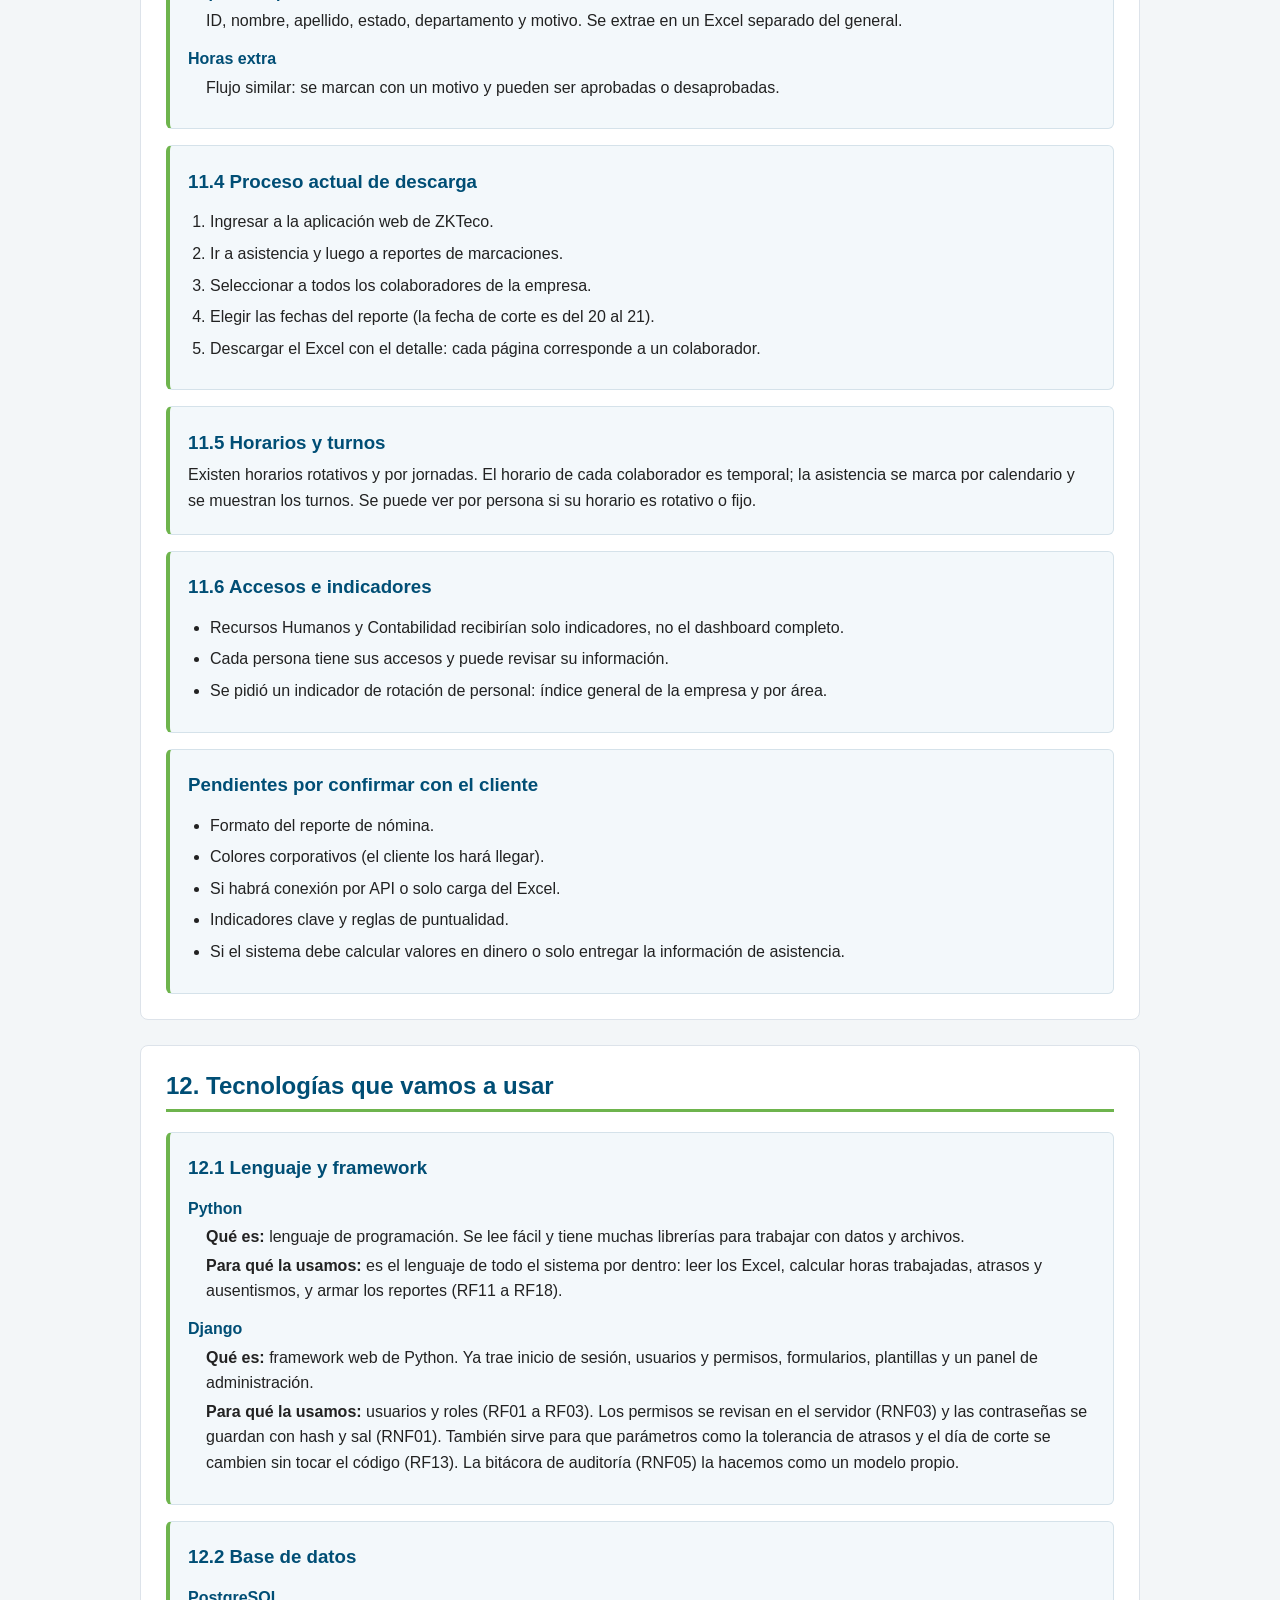
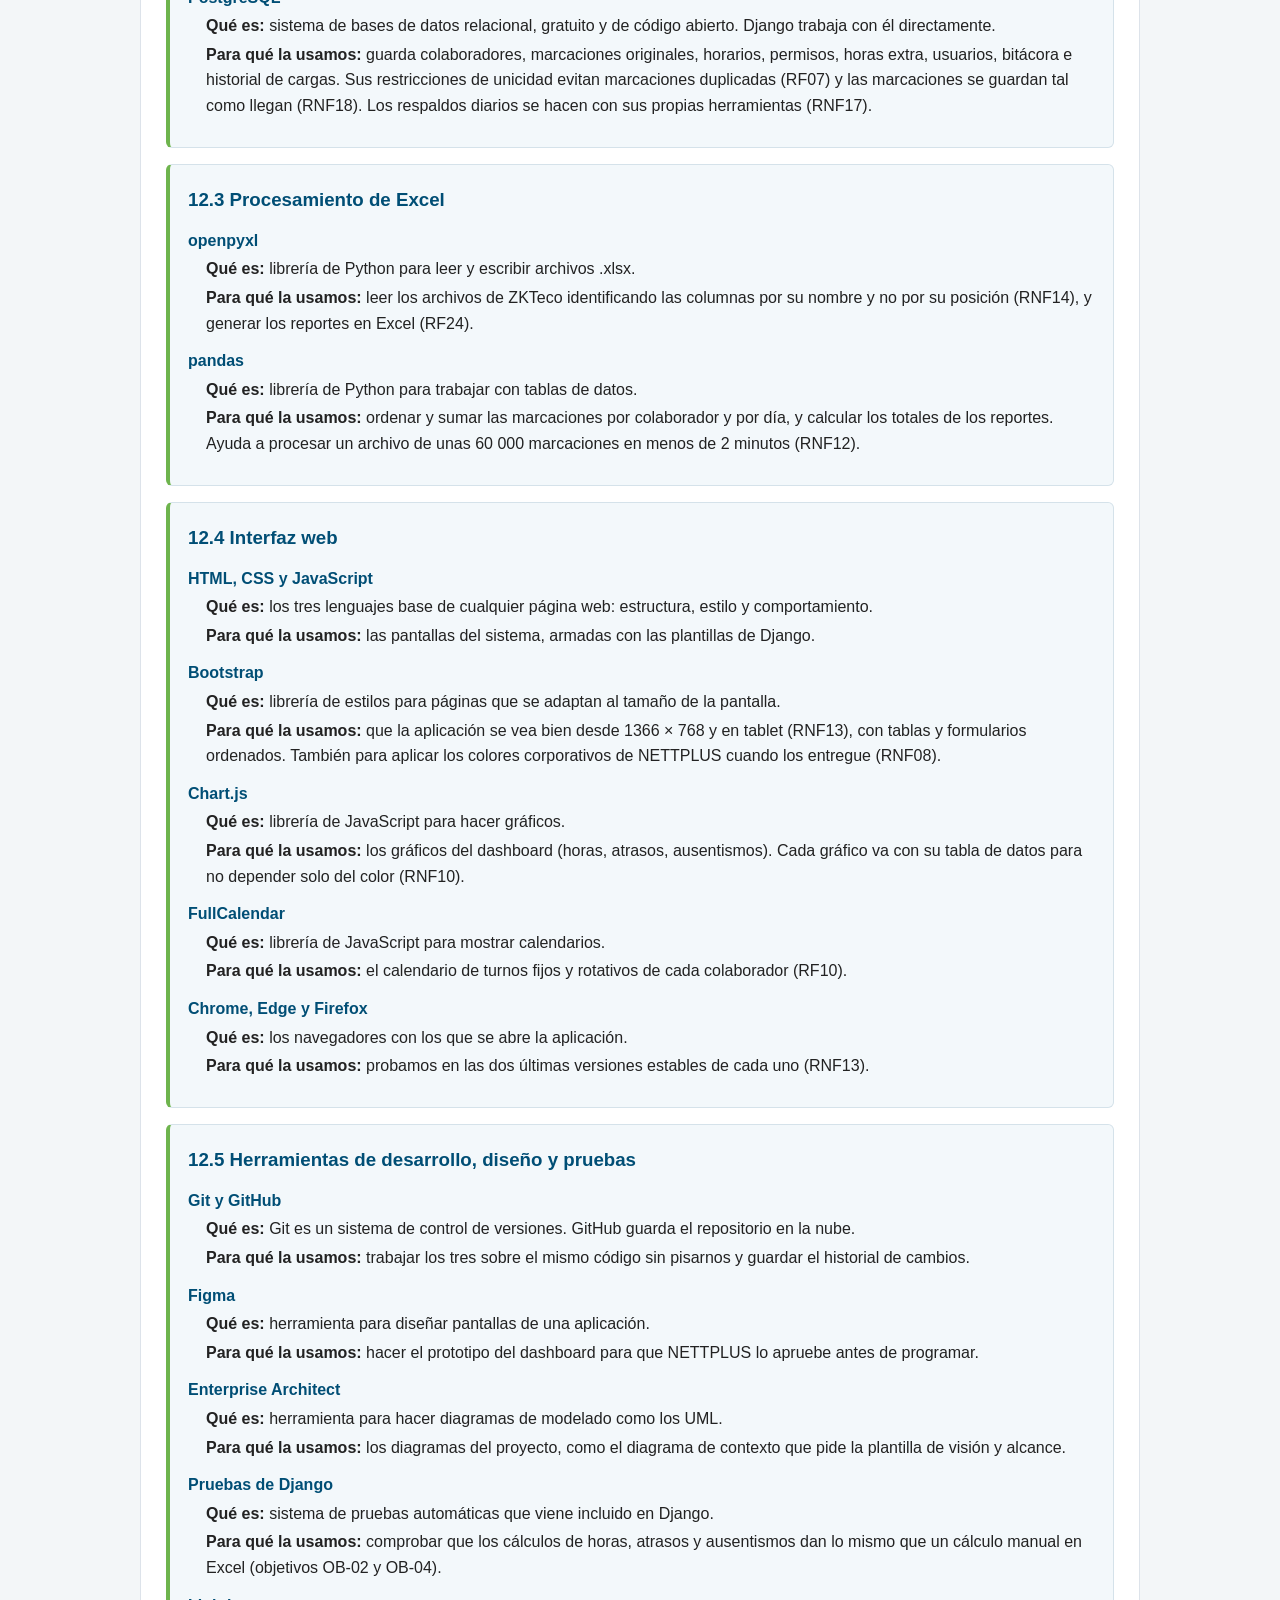
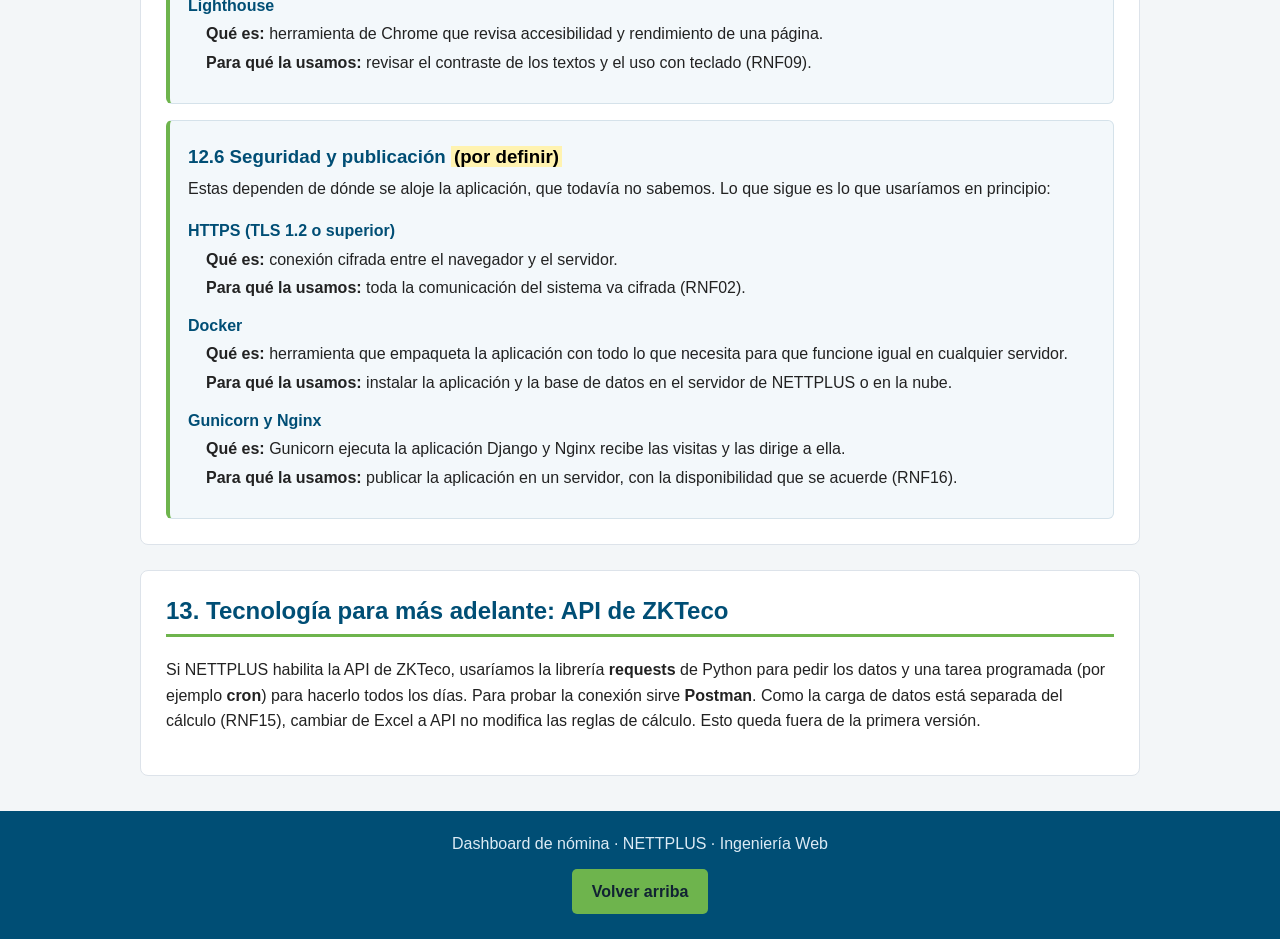
==== commit 33c9fd4a: "enlazo el css, pongo clases a las secciones y cierro body y html" ====
--- a/proyectoweb/index.html
+++ b/proyectoweb/index.html
@@ -4,16 +4,21 @@
   <meta charset="UTF-8">
   <meta name="viewport" content="width=device-width, initial-scale=1.0">
   <title>Dashboard de nómina – NETTPLUS</title>
+  <link rel="stylesheet" href="css/estilos.css">
 </head>
 <body>
 
-  <header id="inicio">
-    <img src="img/Logo.png" alt="Logo del proyecto" width="150">
-    <h1>Dashboard de nómina</h1>
-    <p>Acta de constitución del proyecto y levantamiento de información para <strong>NETTPLUS</strong></p>
-
-    <nav>
-      <ul>
+  <header class="encabezado" id="inicio">
+    <div class="contenedor cabecera">
+      <img class="logo" src="img/Logo.png" alt="Logo del proyecto" width="110">
+      <div>
+        <h1>Dashboard de nómina</h1>
+        <p>Acta de constitución del proyecto y levantamiento de información para <strong>NETTPLUS</strong></p>
+      </div>
+    </div>
+
+    <nav class="barra-navegacion">
+      <ul class="contenedor">
         <li><a href="#datos-generales">Datos generales</a></li>
         <li><a href="#proposito">Propósito</a></li>
         <li><a href="#alcance">Alcance</a></li>
@@ -28,8 +33,7 @@
       </ul>
     </nav>
   </header>
-  <hr>
-  <main>
+  <main class="contenedor">
 
     <section id="datos-generales">
       <h2>1. Datos generales del proyecto</h2>
@@ -46,7 +50,7 @@
     <section id="proposito">
       <h2>2. Propósito y justificación</h2>
 
-      <article>
+      <article class="tarjeta">
         <h3>2.1 Propósito del documento</h3>
         <p>
           Este documento formaliza el inicio del proyecto y sirve como referencia común para quienes participan en su
@@ -55,7 +59,7 @@
         </p>
       </article>
 
-      <article>
+      <article class="tarjeta">
         <h3>2.2 Justificación del proyecto</h3>
         <p>
           NETTPLUS registra la asistencia de sus colaboradores en el software Z-biotime (ZKTeco), que entrega sus reportes en
@@ -65,7 +69,7 @@
         </p>
       </article>
 
-      <article>
+      <article class="tarjeta">
         <h3>2.3 Breve descripción</h3>
         <p>
           Aplicación web, tipo dashboard, para el área de Recursos Humanos de NETTPLUS. Tomará los datos de asistencia de
@@ -116,31 +120,31 @@
     <section id="requisitos">
       <h2>5. Requisitos de alto nivel</h2>
 
-      <article>
+      <article class="tarjeta">
         <h3>R1. Obtener los registros de asistencia</h3>
         <p>Obtener los registros de Z-biotime, por conexión directa o por carga del Excel exportado.</p>
         <p><strong>Criterio de éxito:</strong> los registros llegan al dashboard sin copiarlos a mano y coinciden con los de Z-biotime.</p>
       </article>
 
-      <article>
+      <article class="tarjeta">
         <h3>R2. Mostrar un resumen diario</h3>
         <p>Mostrar un resumen diario de los registros y la puntualidad de cada colaborador.</p>
         <p><strong>Criterio de éxito:</strong> Recursos Humanos ve cada día el resumen por colaborador y puede identificar quién llegó tarde, según las reglas acordadas con NETTPLUS.</p>
       </article>
 
-      <article>
+      <article class="tarjeta">
         <h3>R3. Guardar un historial</h3>
         <p>Guardar un historial de los indicadores de nómina.</p>
         <p><strong>Criterio de éxito:</strong> se consultan indicadores de días y meses anteriores, por colaborador y por rango de fechas.</p>
       </article>
 
-      <article>
+      <article class="tarjeta">
         <h3>R4. Generar el reporte mensual</h3>
         <p>Generar de forma automática el reporte mensual para el pago de nómina.</p>
         <p><strong>Criterio de éxito:</strong> el reporte se genera en el formato acordado y Recursos Humanos lo revisa y lo acepta.</p>
       </article>
 
-      <article>
+      <article class="tarjeta">
         <h3>R5. Acceso según el rol</h3>
         <p>Dar acceso al dashboard según el rol de cada usuario.</p>
         <p><strong>Criterio de éxito:</strong> cada usuario ve solo la información que le corresponde. Los roles se definen con el cliente.</p>
@@ -178,7 +182,7 @@
     <section id="supuestos">
       <h2>8. Supuestos y restricciones</h2>
 
-      <article>
+      <article class="tarjeta">
         <h3>8.1 Supuestos</h3>
         <ul>
           <li>NETTPLUS entregará un Excel de ejemplo exportado de Z-biotime (con datos personales ocultos si lo prefiere), el último reporte mensual de nómina y las reglas de horarios y puntualidad.</li>
@@ -188,7 +192,7 @@
         </ul>
       </article>
 
-      <article>
+      <article class="tarjeta">
         <h3>8.2 Restricciones</h3>
         <ul>
           <li>El proyecto lee y muestra los datos de Z-biotime; no modifica los registros originales.</li>
@@ -243,7 +247,7 @@
       <h2>11. Levantamiento de información (reunión con el cliente)</h2>
       <p>Notas recogidas sobre cómo trabaja hoy NETTPLUS con la asistencia y la nómina.</p>
 
-      <article>
+      <article class="tarjeta">
         <h3>11.1 Situación actual</h3>
         <ul>
           <li>Hay una persona encargada de los atrasos, dentro del área de talento humano.</li>
@@ -255,7 +259,7 @@
         </ul>
       </article>
 
-      <article>
+      <article class="tarjeta">
         <h3>11.2 Marcación y dispositivos</h3>
         <ul>
           <li>La marcación se hace por aplicación y por dispositivo de la empresa.</li>
@@ -265,7 +269,7 @@
         </ul>
       </article>
 
-      <article>
+      <article class="tarjeta">
         <h3>11.3 Reportes que se usan hoy (todos en Excel)</h3>
         <dl>
           <dt>Reporte de un empleado</dt>
@@ -282,7 +286,7 @@
         </dl>
       </article>
 
-      <article>
+      <article class="tarjeta">
         <h3>11.4 Proceso actual de descarga</h3>
         <ol>
           <li>Ingresar a la aplicación web de ZKTeco.</li>
@@ -293,7 +297,7 @@
         </ol>
       </article>
 
-      <article>
+      <article class="tarjeta">
         <h3>11.5 Horarios y turnos</h3>
         <p>
           Existen horarios rotativos y por jornadas. El horario de cada colaborador es temporal; la asistencia se marca
@@ -301,7 +305,7 @@
         </p>
       </article>
 
-      <article>
+      <article class="tarjeta">
         <h3>11.6 Accesos e indicadores</h3>
         <ul>
           <li>Recursos Humanos y Contabilidad recibirían solo indicadores, no el dashboard completo.</li>
@@ -310,7 +314,7 @@
         </ul>
       </article>
 
-      <article id="pendientes">
+      <article class="tarjeta" id="pendientes">
         <h3>Pendientes por confirmar con el cliente</h3>
         <ul>
           <li>Formato del reporte de nómina.</li>
@@ -322,10 +326,10 @@
       </article>
     </section>
 
-      <section id="tecnologias">
+    <section id="tecnologias">
       <h2>12. Tecnologías que vamos a usar</h2>
 
-      <article id="lenguaje-framework">
+      <article class="tarjeta" id="lenguaje-framework">
         <h3>12.1 Lenguaje y framework</h3>
         <dl>
           <dt>Python</dt>
@@ -338,7 +342,7 @@
         </dl>
       </article>
 
-      <article id="base-de-datos">
+      <article class="tarjeta" id="base-de-datos">
         <h3>12.2 Base de datos</h3>
         <dl>
           <dt>PostgreSQL</dt>
@@ -347,7 +351,7 @@
         </dl>
       </article>
 
-      <article id="procesamiento-excel">
+      <article class="tarjeta" id="procesamiento-excel">
         <h3>12.3 Procesamiento de Excel</h3>
         <dl>
           <dt>openpyxl</dt>
@@ -360,7 +364,7 @@
         </dl>
       </article>
 
-      <article id="interfaz-web">
+      <article class="tarjeta" id="interfaz-web">
         <h3>12.4 Interfaz web</h3>
         <dl>
           <dt>HTML, CSS y JavaScript</dt>
@@ -385,7 +389,7 @@
         </dl>
       </article>
 
-      <article id="herramientas">
+      <article class="tarjeta" id="herramientas">
         <h3>12.5 Herramientas de desarrollo, diseño y pruebas</h3>
         <dl>
           <dt>Git y GitHub</dt>
@@ -410,7 +414,7 @@
         </dl>
       </article>
 
-      <article id="seguridad-publicacion">
+      <article class="tarjeta" id="seguridad-publicacion">
         <h3>12.6 Seguridad y publicación <mark>(por definir)</mark></h3>
         <p>
           Estas dependen de dónde se aloje la aplicación, que todavía no sabemos. Lo que sigue es lo que usaríamos en
@@ -442,4 +446,12 @@
       </p>
     </section>
 
-  </main>+  </main>
+
+  <footer class="pie">
+    <p>Dashboard de nómina · NETTPLUS · Ingeniería Web</p>
+    <a class="boton" href="#inicio">Volver arriba</a>
+  </footer>
+
+</body>
+</html>
--- a/proyectoweb/css/estilos.css
+++ b/proyectoweb/css/estilos.css
@@ -0,0 +1,189 @@
+/* Estilos del dashboard de nómina - NETTPLUS */
+/* Colores tomados del logo (los corporativos los entrega el cliente) */
+
+* {
+  box-sizing: border-box;
+}
+
+html {
+  scroll-behavior: smooth;
+}
+
+body {
+  margin: 0;
+  font-family: Arial, Helvetica, sans-serif;
+  line-height: 1.6;
+  color: #222;
+  background-color: #f3f6f8;
+}
+
+h1, h2, h3 {
+  color: #004e75;
+  line-height: 1.25;
+}
+
+h2 {
+  margin-top: 0;
+  padding-bottom: 8px;
+  border-bottom: 3px solid #6eb44d;
+}
+
+h3 {
+  margin-bottom: 8px;
+}
+
+a {
+  color: #00669c;
+}
+
+mark {
+  background-color: #fff3b0;
+  padding: 0 3px;
+}
+
+/* Contenedor central */
+.contenedor {
+  width: 92%;
+  max-width: 1000px;
+  margin: 0 auto;
+}
+
+/* Encabezado */
+.encabezado {
+  background-color: #004e75;
+  color: #fff;
+}
+
+.cabecera {
+  display: flex;
+  align-items: center;
+  gap: 24px;
+  padding: 25px 0;
+}
+
+.logo {
+  border-radius: 8px;
+}
+
+.encabezado h1 {
+  color: #fff;
+  margin: 0 0 6px;
+}
+
+.encabezado p {
+  margin: 0;
+  color: #dcebf5;
+}
+
+/* Navegación */
+.barra-navegacion {
+  background-color: #003a58;
+  border-top: 3px solid #6eb44d;
+}
+
+.barra-navegacion ul {
+  list-style: none;
+  display: flex;
+  flex-wrap: wrap;
+  margin: 0 auto;
+  padding: 0;
+}
+
+.barra-navegacion a {
+  display: block;
+  color: #fff;
+  font-size: 14px;
+  text-decoration: none;
+  padding: 11px 12px;
+}
+
+.barra-navegacion a:hover {
+  background-color: #6eb44d;
+  color: #123;
+}
+
+/* Secciones y tarjetas */
+main {
+  padding: 30px 0 10px;
+}
+
+section {
+  background-color: #fff;
+  padding: 25px;
+  margin-bottom: 25px;
+  border: 1px solid #dde3ea;
+  border-radius: 8px;
+  scroll-margin-top: 10px;
+}
+
+.tarjeta {
+  background-color: #f3f8fb;
+  padding: 5px 18px 12px;
+  margin-top: 16px;
+  border: 1px solid #d5e2ea;
+  border-left: 4px solid #6eb44d;
+  border-radius: 6px;
+}
+
+.tarjeta p {
+  margin: 8px 0;
+}
+
+/* Listas */
+section ul,
+section ol {
+  padding-left: 22px;
+}
+
+li {
+  margin-bottom: 6px;
+}
+
+dt {
+  font-weight: bold;
+  color: #004e75;
+  margin-top: 12px;
+}
+
+dd {
+  margin: 3px 0 0 18px;
+}
+
+/* Botones */
+.boton {
+  display: inline-block;
+  background-color: #6eb44d;
+  color: #123;
+  font-weight: bold;
+  text-decoration: none;
+  padding: 10px 20px;
+  border-radius: 5px;
+}
+
+.boton:hover {
+  background-color: #5a9d3b;
+}
+
+/* Pie de página */
+.pie {
+  background-color: #004e75;
+  color: #dcebf5;
+  text-align: center;
+  padding: 20px 0 25px;
+}
+
+.pie p {
+  margin: 0 0 12px;
+}
+
+/* Pantallas pequeñas */
+@media (max-width: 650px) {
+  .cabecera {
+    flex-direction: column;
+    text-align: center;
+  }
+
+  section {
+    padding: 16px;
+  }
+}
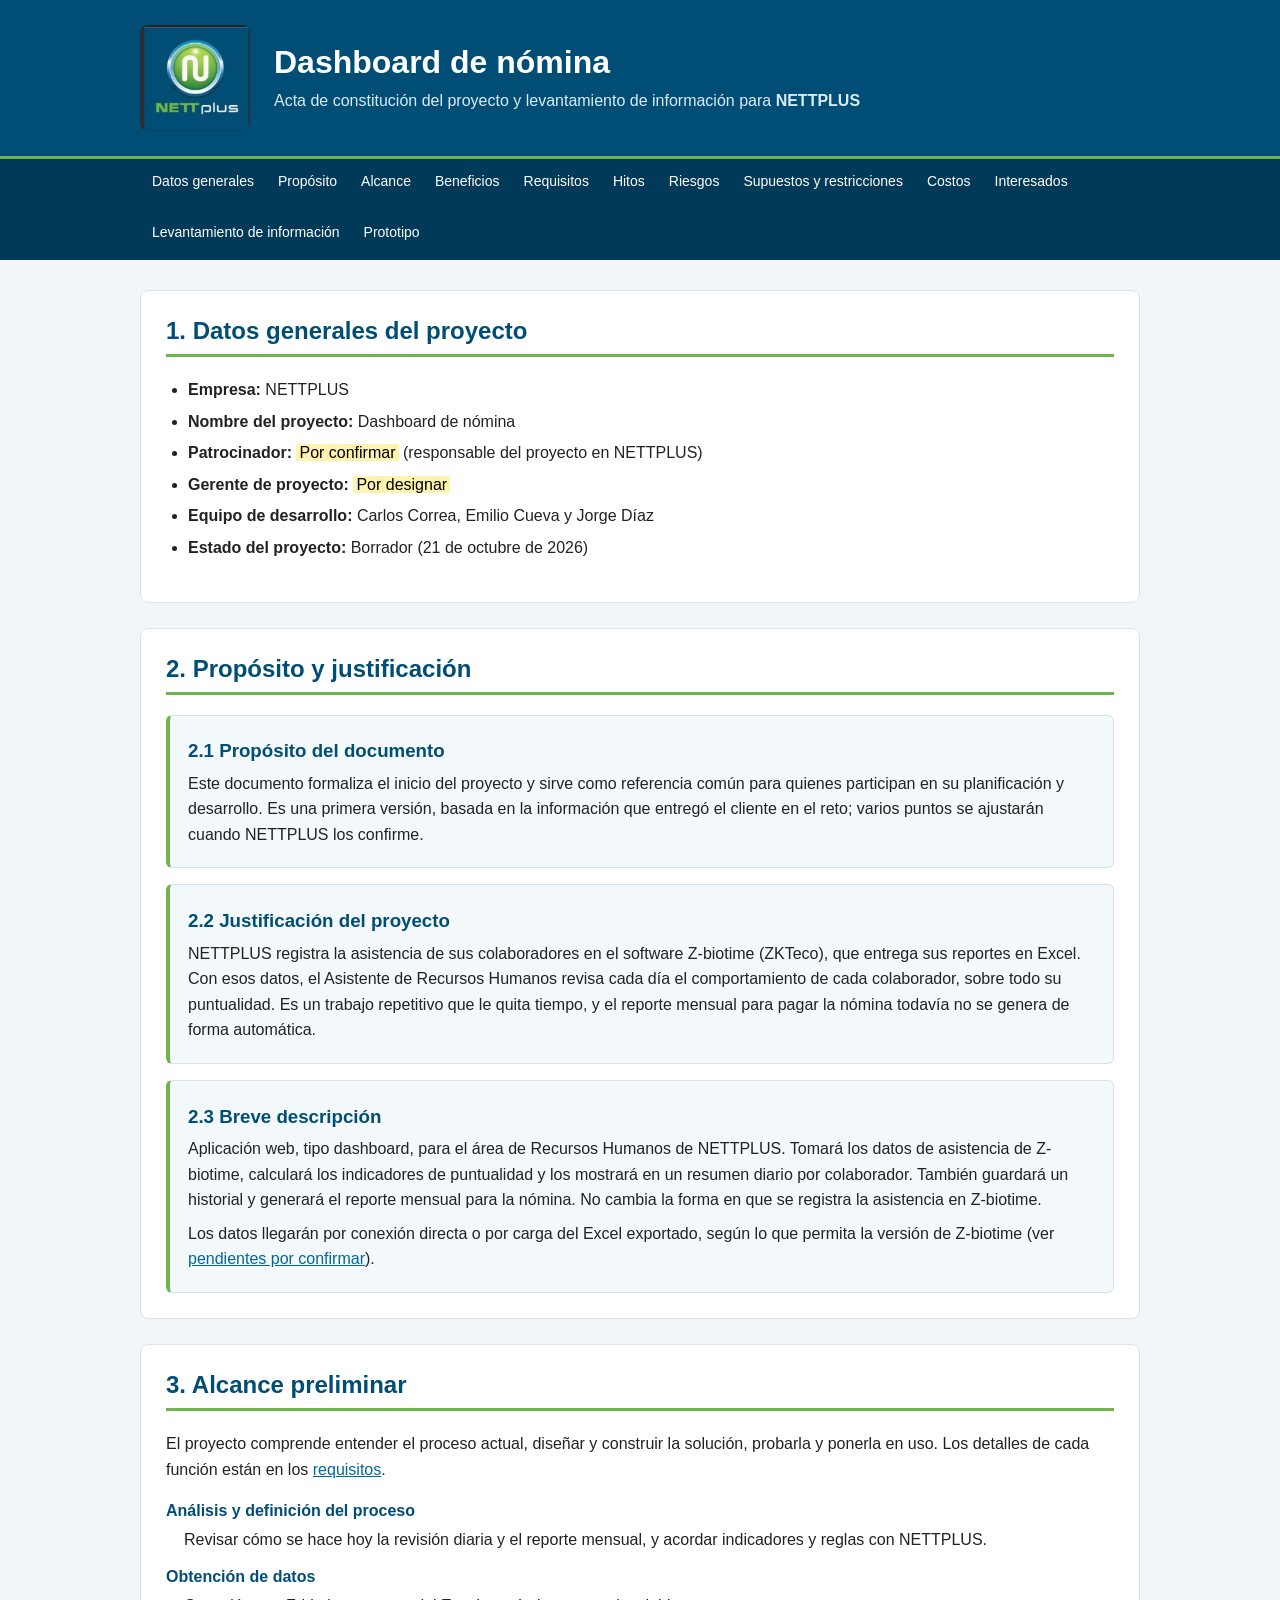
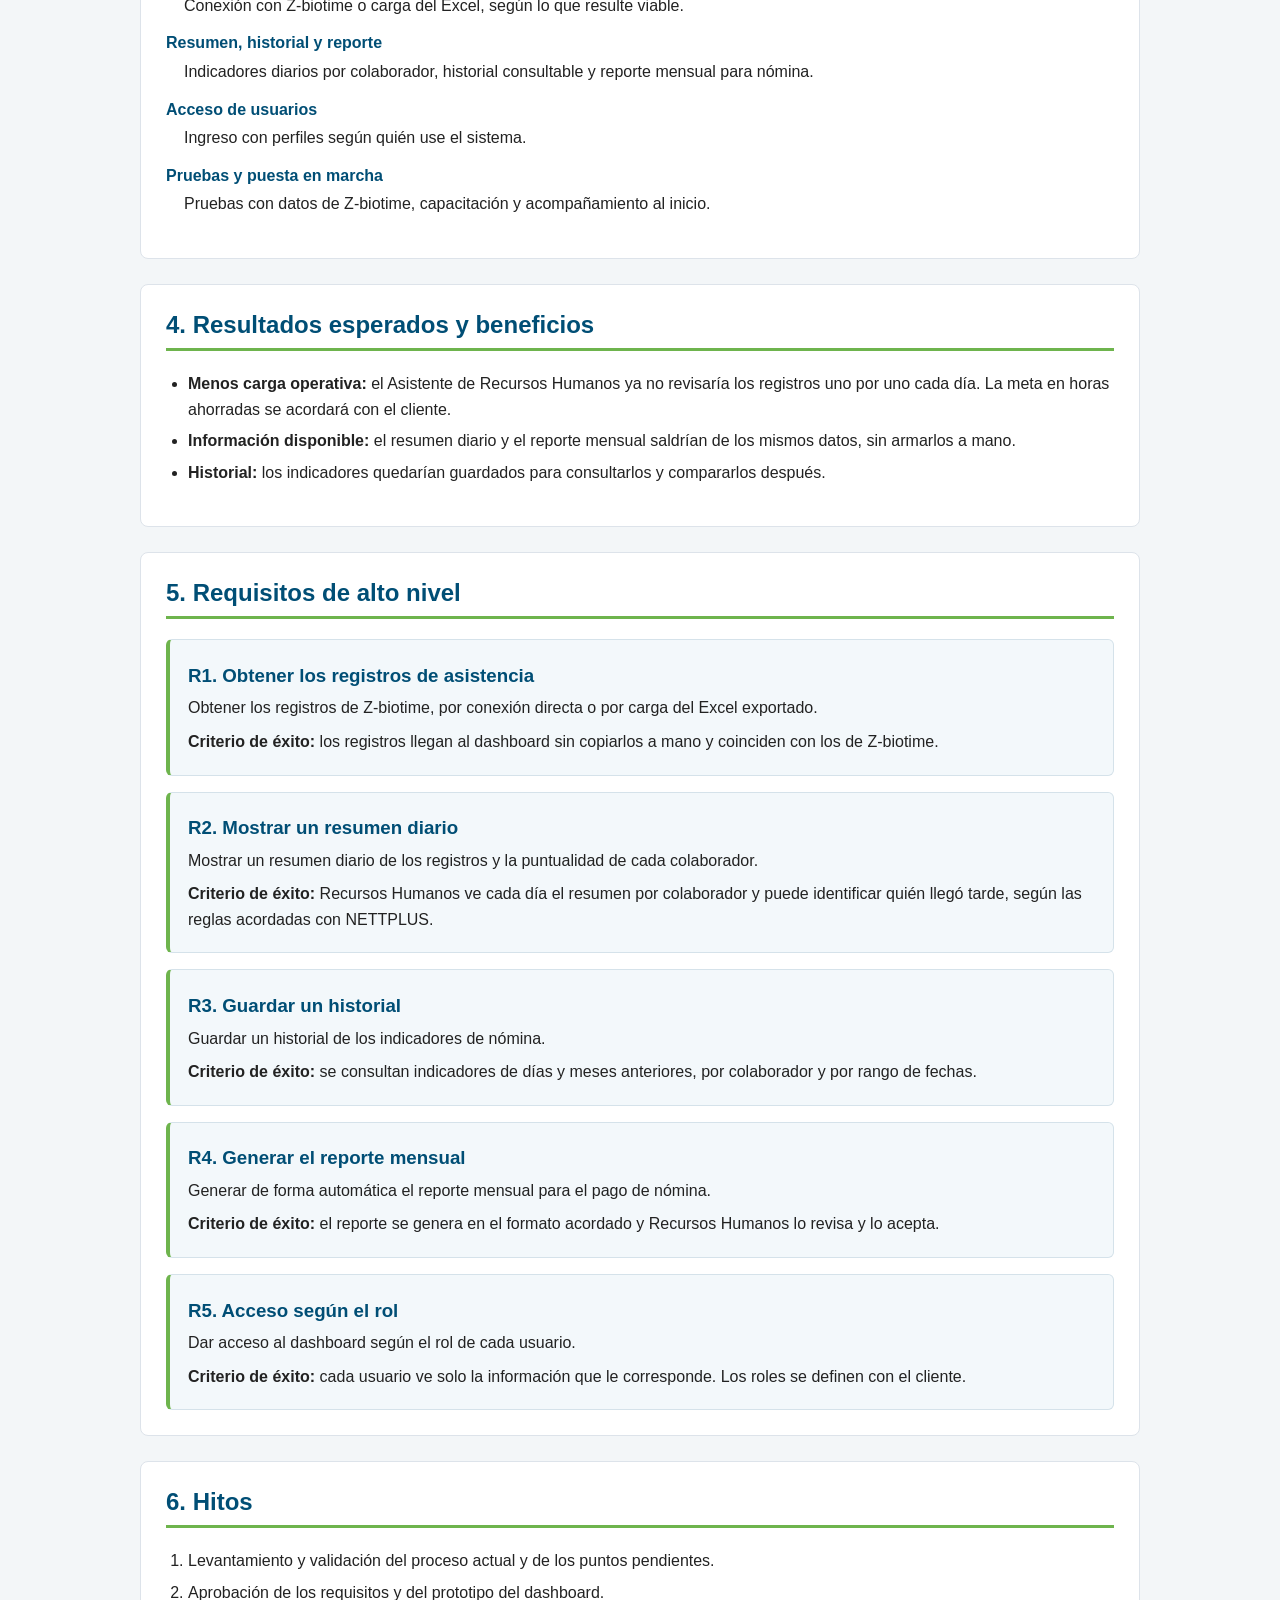
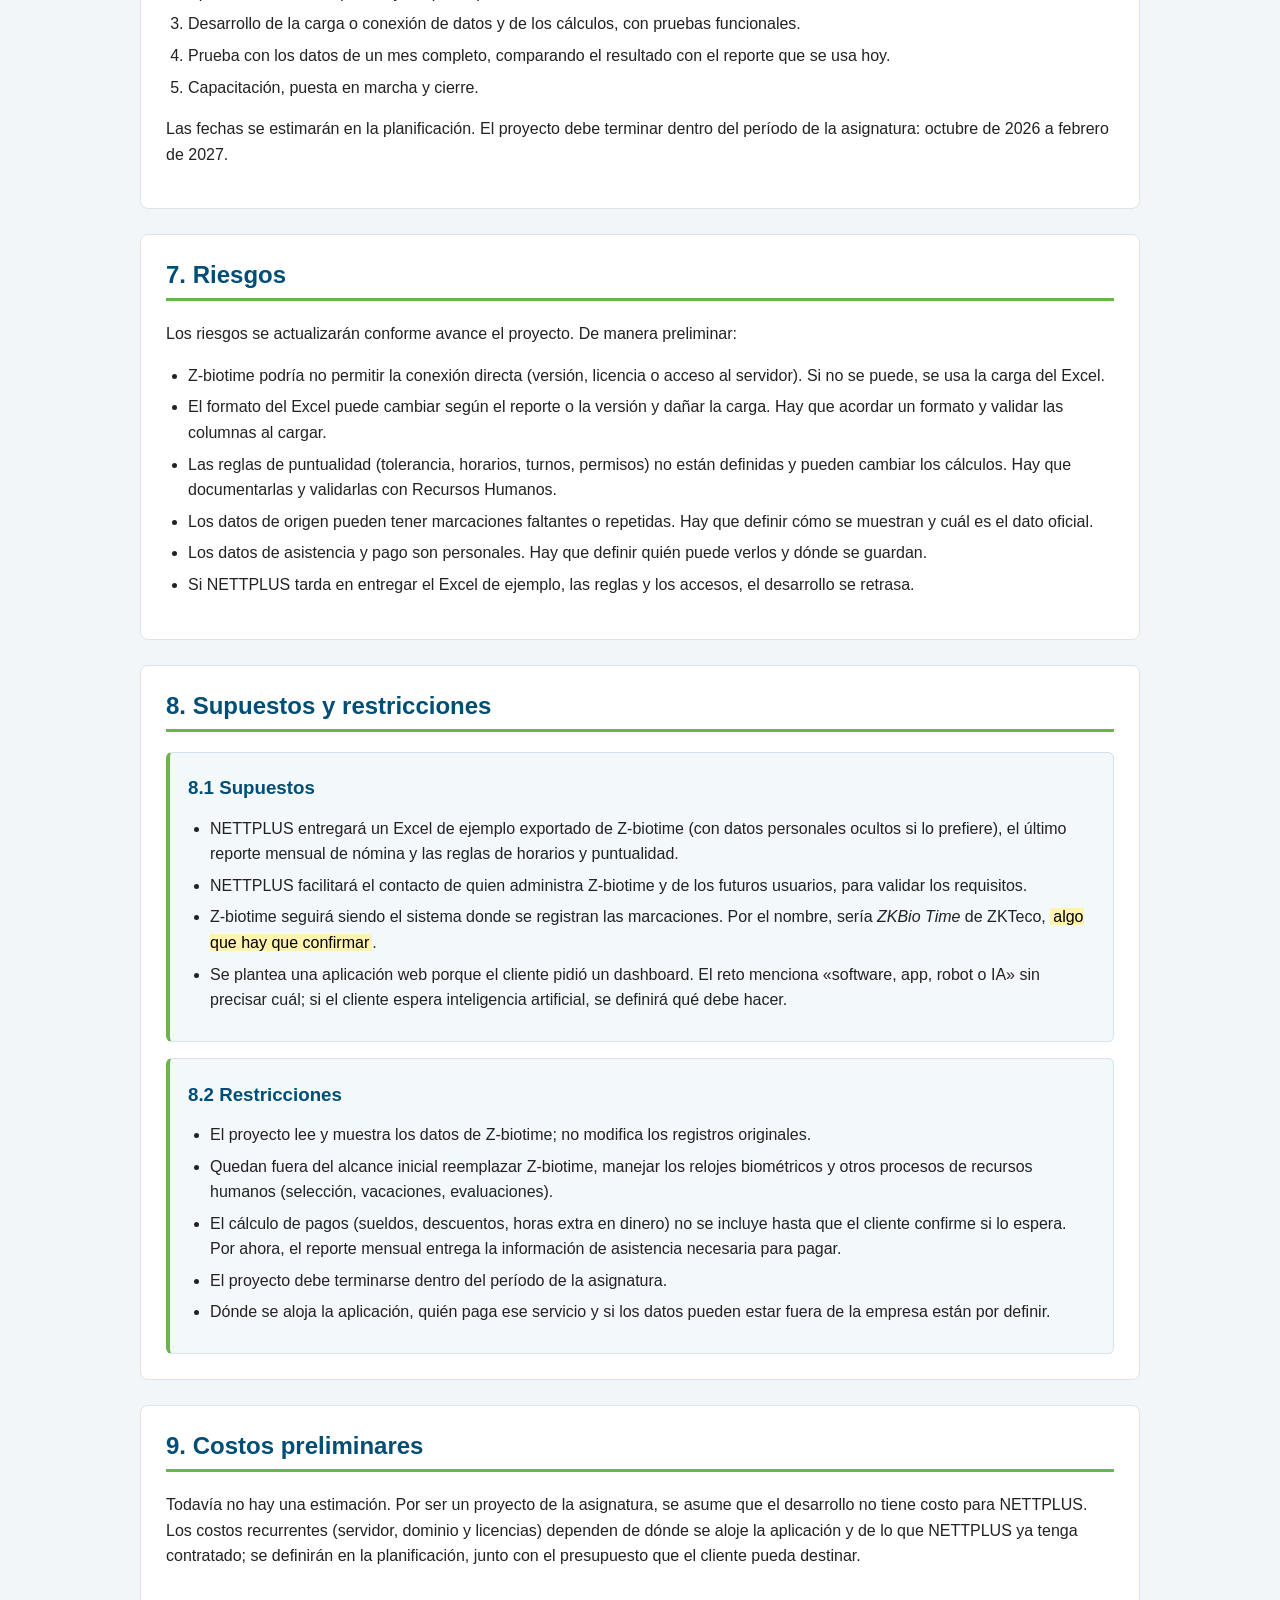
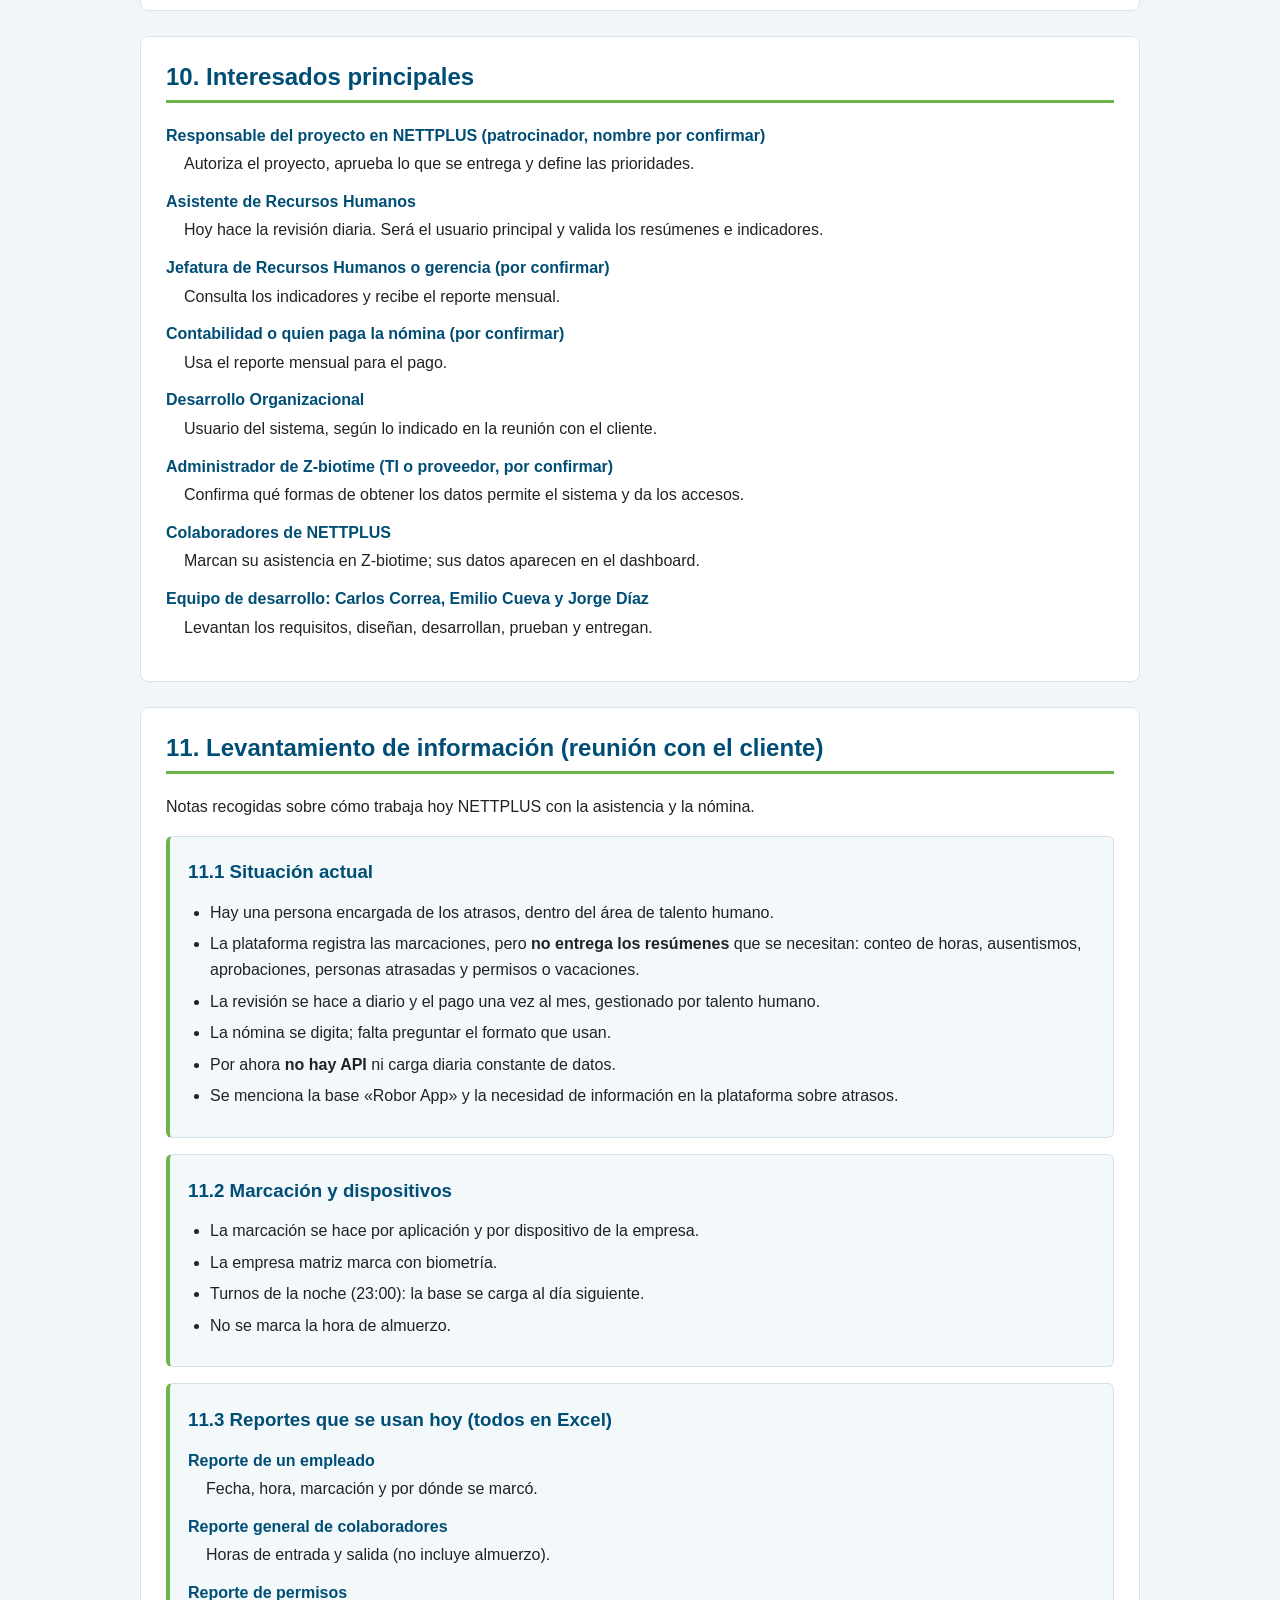
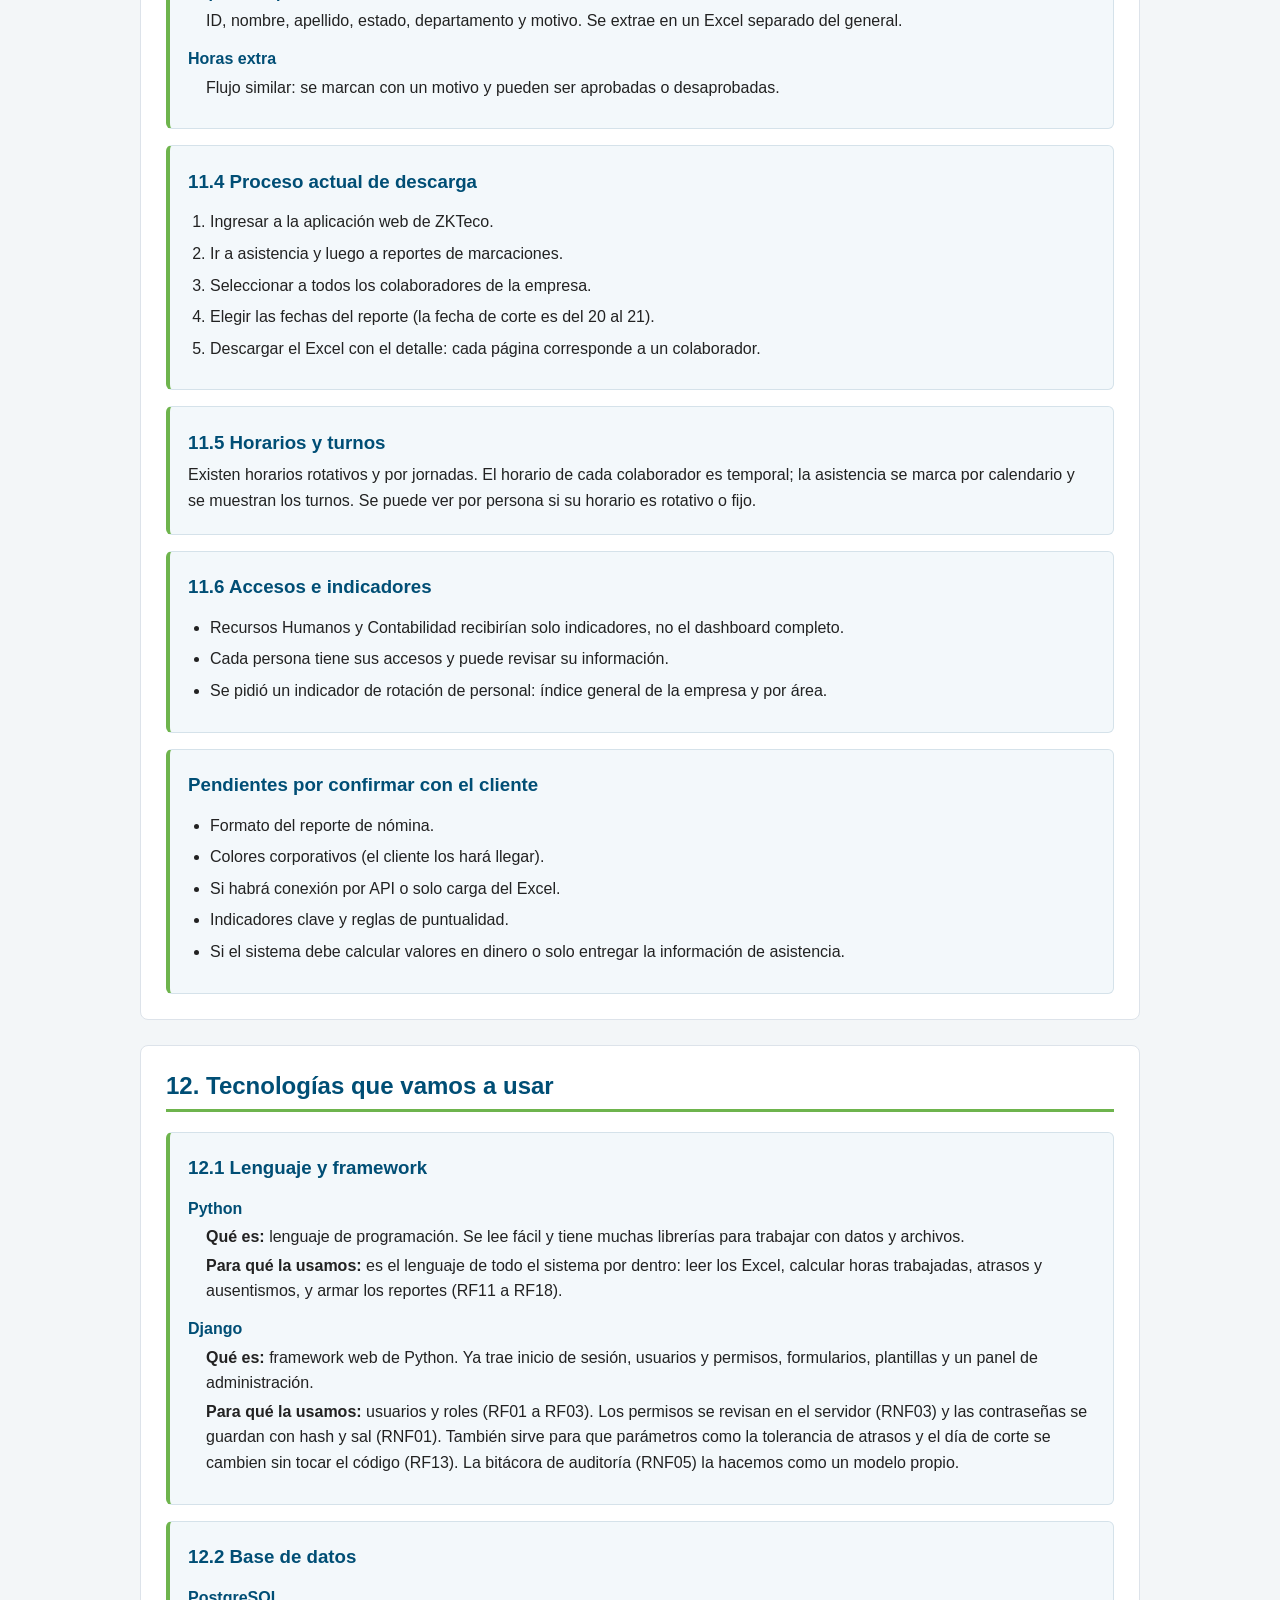
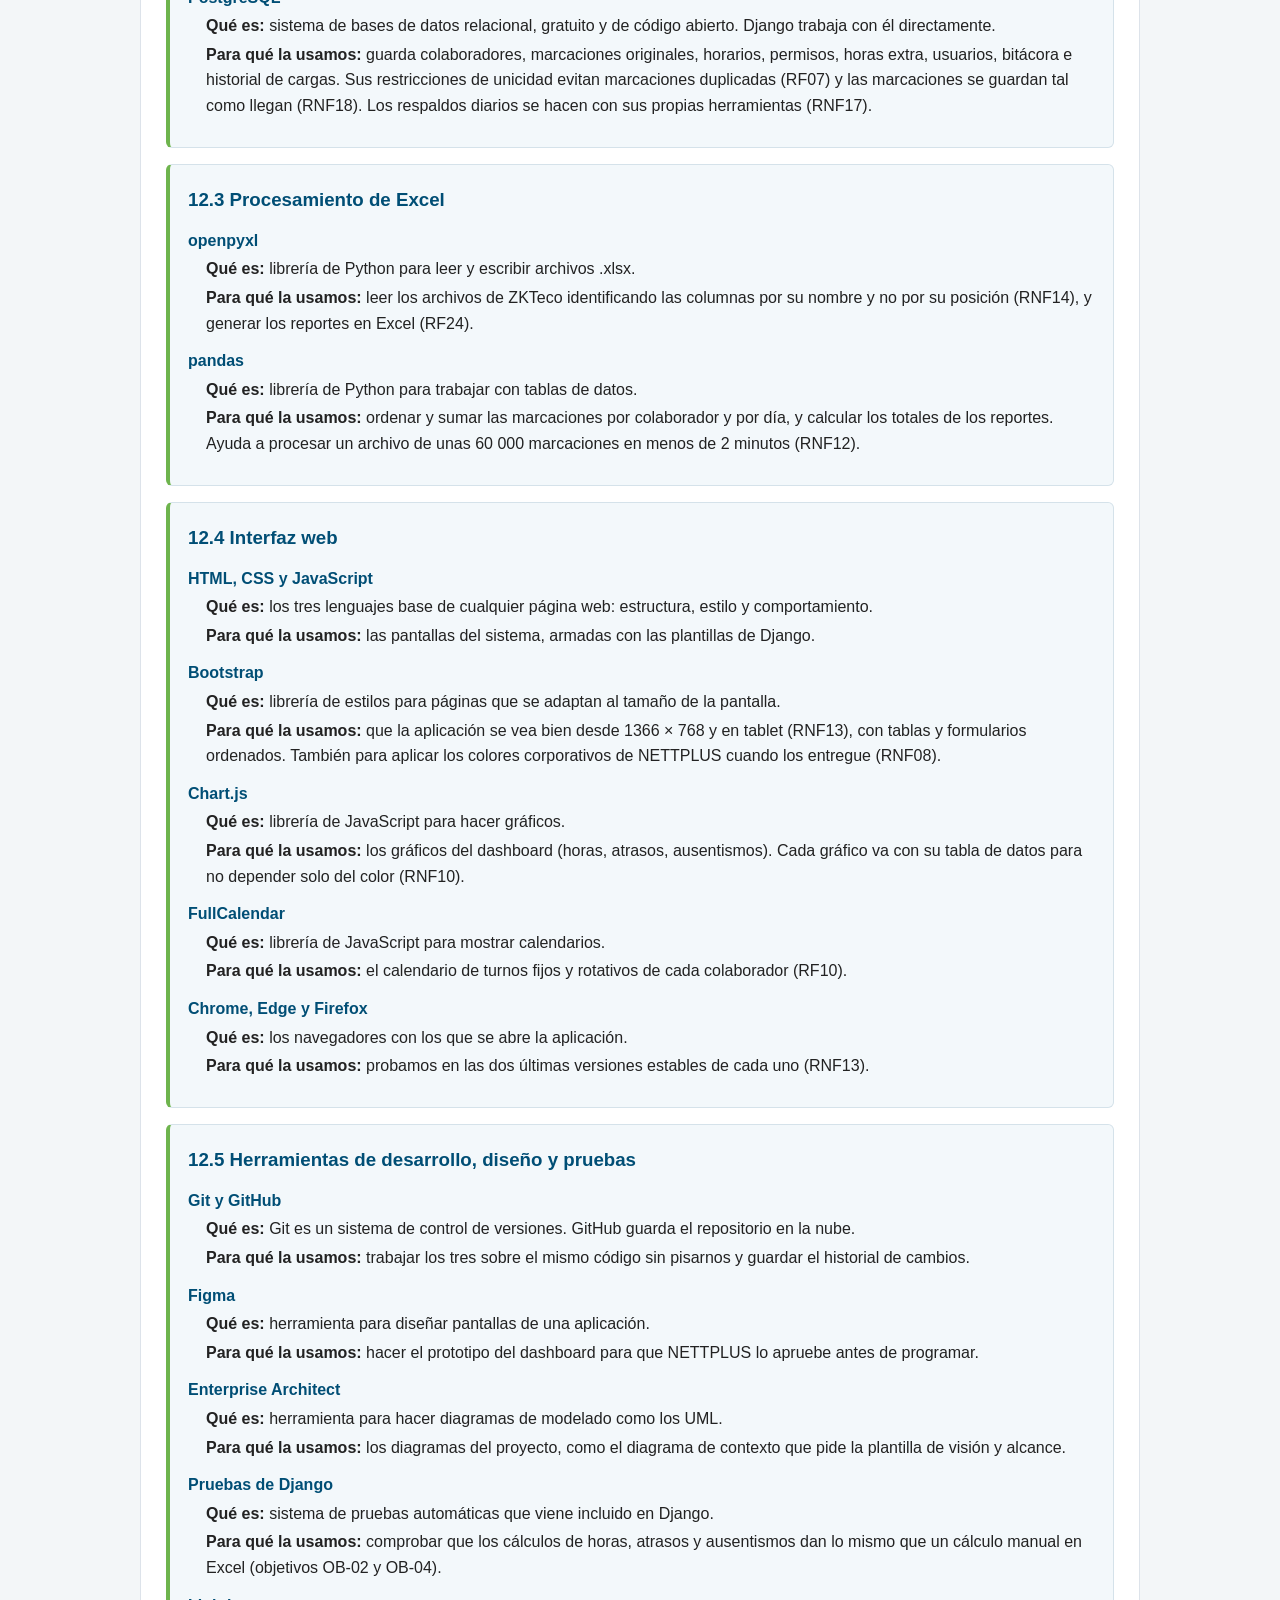
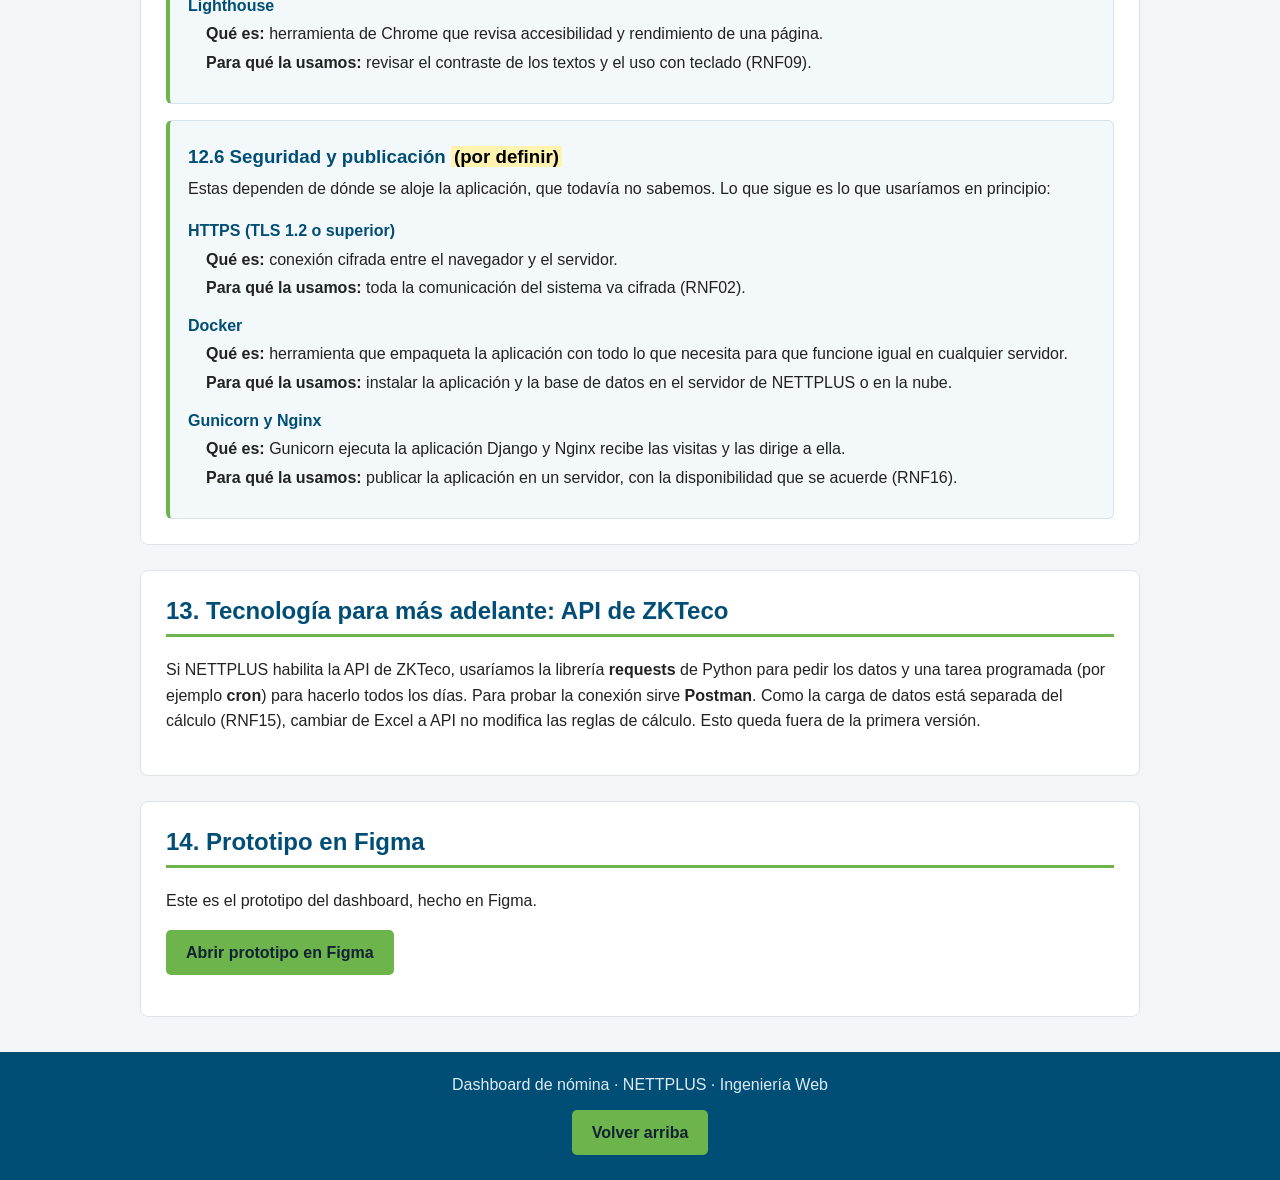
==== commit 196ee1c6: "agrego seccion con el enlace al prototipo de figma" ====
--- a/proyectoweb/index.html
+++ b/proyectoweb/index.html
@@ -30,6 +30,7 @@
         <li><a href="#costos">Costos</a></li>
         <li><a href="#interesados">Interesados</a></li>
         <li><a href="#levantamiento">Levantamiento de información</a></li>
+        <li><a href="#prototipo">Prototipo</a></li>
       </ul>
     </nav>
   </header>
@@ -446,6 +447,12 @@
       </p>
     </section>
 
+    <section id="prototipo">
+      <h2>14. Prototipo en Figma</h2>
+      <p>Este es el prototipo del dashboard, hecho en Figma.</p>
+      <p><a class="boton" href="https://www.figma.com/design/e3ROZIuC5wrZMvsRjrL6Fs/Nettplus?node-id=0-1&amp;t=zHFLvSfh5X8JrRYQ-1" target="_blank" rel="noopener">Abrir prototipo en Figma</a></p>
+    </section>
+
   </main>
 
   <footer class="pie">
